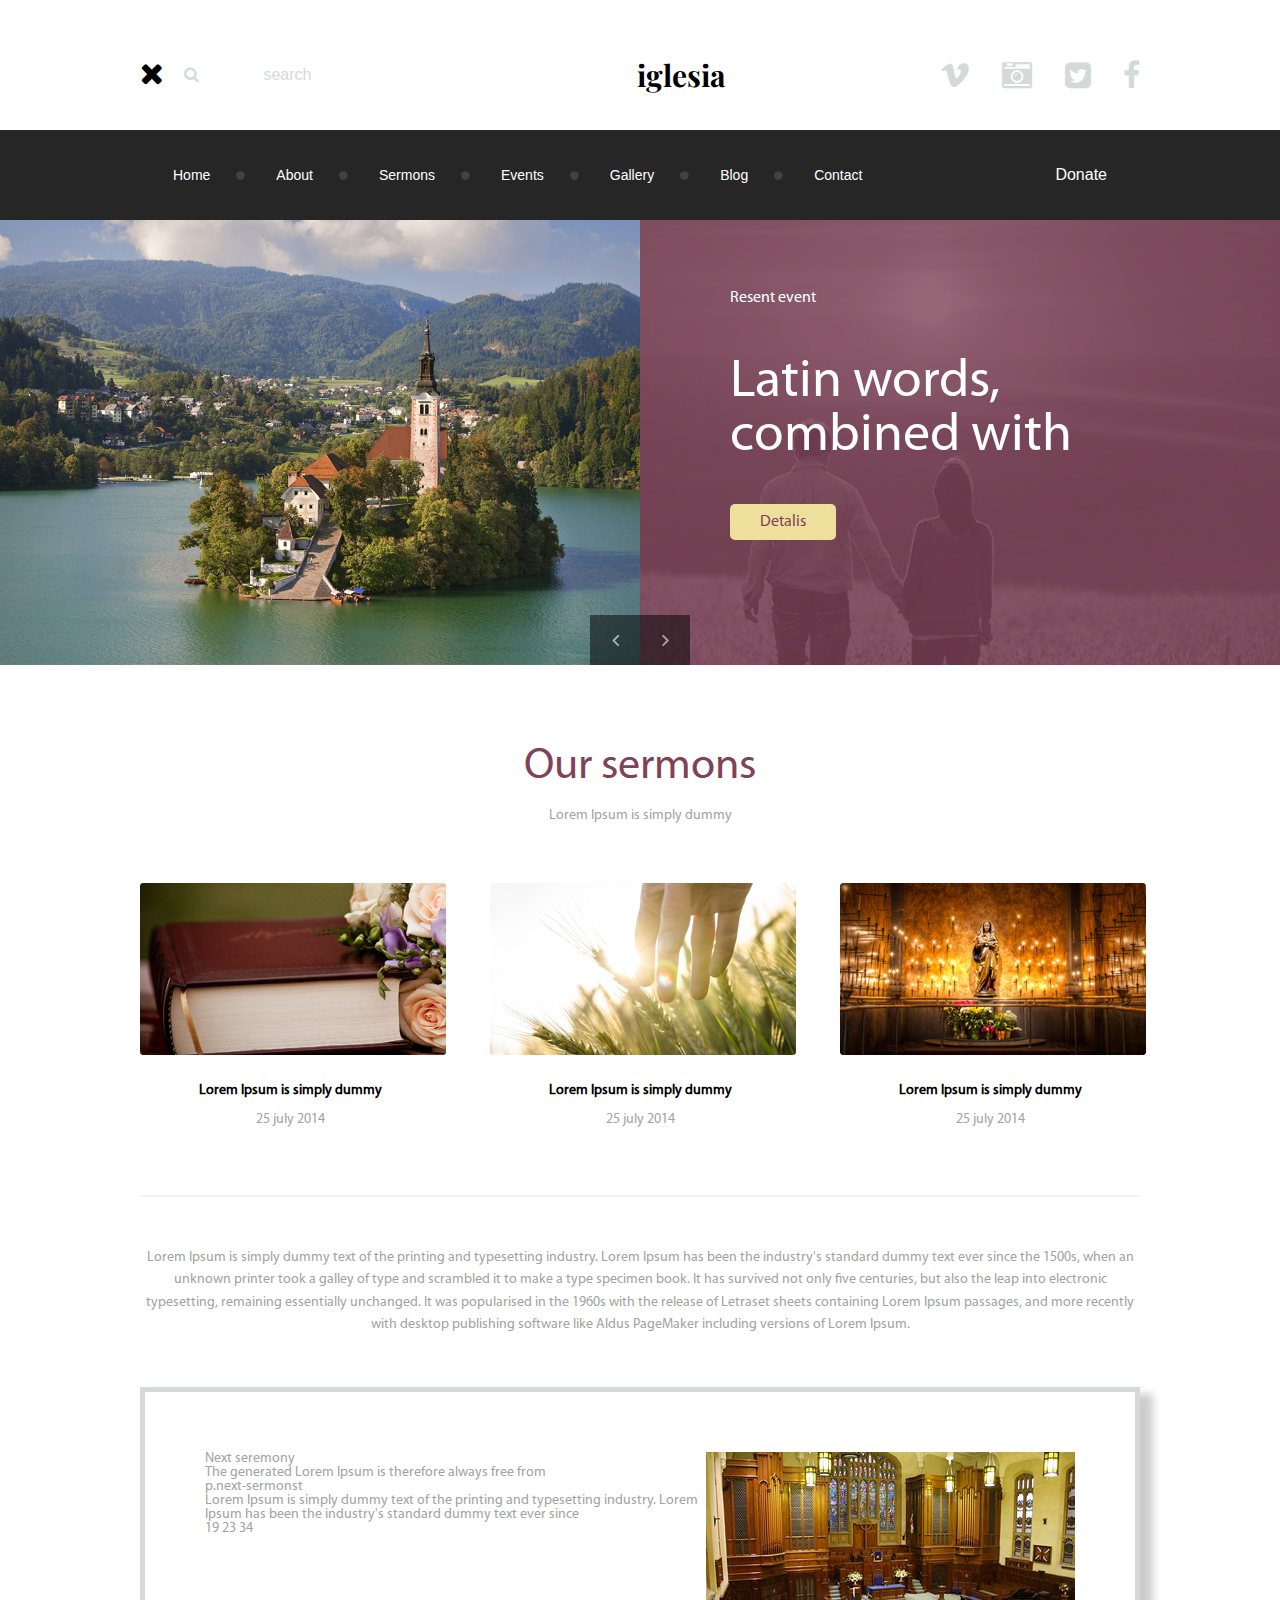
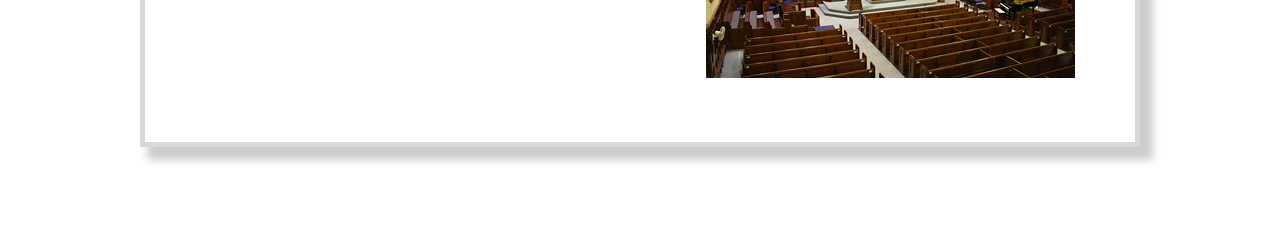
==== index.html @ 9cbc8a37 "Section sermons" ====
<!DOCTYPE html>
<html lang="en">
<head>
	<meta charset="UTF-8">
	

	<link rel="stylesheet" type="text/css" href="css/reset.css">
	<link rel="stylesheet" href="css/style.css">
	<link rel="stylesheet" href="libs/css/font-awesome.min.css">

	<link href="https://fonts.googleapis.com/css?family=Playfair+Display:400,400i,700i&display=swap" rel="stylesheet">
	<link href="https://fonts.googleapis.com/css?family=Playfair+Display&display=swap" rel="stylesheet">

	<script src="js/script.js"></script>
	<title>Iglesia</title>
</head>

<body>

	<!-- HEDER -->
<header>
	 <div class="top-header">
	 	<div class="container">
	 		<div class=" wrap-top-header flex">
	 		<div class="search">
	 			<p class="avesome"></p>
	 			<i class="fa fa-search" aria-hidden="true"></i>
	 			<input type="text" placeholder="search" class="search-input">
	 		</div>

	 		
	 		<div class="logo">
	 			<a href=""><p>iglesia</p> </a>
	 		</div>
	 		<div class="social flex">
	 			<i class="fa fa-vimeo" aria-hidden="true"></i>
	 			<p class="avesome"></p>
	 			<i class="fa fa-twitter-square" aria-hidden="true"></i>
	 			<i class="fa fa-facebook" aria-hidden="true"></i>
	 		</div>

	 		</div>
	 	</div>

		<div class="menu">
			<div class="container">	
				<div class="wrap-menu flex">

		 		<menu >
		 			<ul class="flex">
		 				<li><a href="#"> Home </a></li>
		 				<li><a href="#"> About </a>
		 					<ul>
		 						<li><a href="#">Home </a></li>
		 						<li><a href="#">About </a></li>
		 						<li><a href="#"> Sermons </a></li>
		 						<li><a href="#"> Gallery </a>
		 							<ul>
		 						<li><a href="#">Home </a></li>
		 						<li><a href="#">About </a></li>
		 						<li><a href="#"> Sermons </a></li>
		 						<li><a href="#"> Gallery </a></li>
		 					</ul>

		 						</li>
		 					</ul>

		 				</li>
		 				<li><a href="#"> Sermons </a></li>
		 				<li><a href="#"> Events </a></li>
		 				<li><a href="#"> Gallery </a></li>
		 				<li><a href="#"> Blog </a></li>
		 				<li><a href="#"> Contact </a></li>
		 			</ul>
		 		</menu>

		 		<div class="donate">
		 			<a href=""> Donate</a>
		 		</div>

		 		
				</div>

	 		</div>
	 	</div>
		

	 	<!-- SLIDER -->
	 	<div class="slider">
	 	
	 	<div class="wrap-slider flex">
	 		<div class="left-img">
	 		
	 		</div>

	 		<div class="right-img">
	 			<div class="righ-img-text">
	 				<p>Resent event</p>
	 				<h2>Latin words, <br>combined with</h2>
	 				<a href="" class="button">Detalis</a>
	 			</div>

	 		
	 			
	 		</div>


	 		
	 	</div>

	 	<div class="slide-btn flex">
	 		<a href="#" class="slide-left"></a>
	 		<a href="" class="slide-right"></a>	
	 	</div>
	 </div>
	 </div>



	
</header>
					<!-- END HEADER -->


						<!-- SERMONS -->
<section class="sermons">
	<div class="container">
		<h1 class="sermons-title">Our sermons</h1>
		<p class="sermons-subtitle">Lorem Ipsum is simply dummy </p>

		<div class="sermons-wrap-item flex">
			<div class="sermons-item">
				<div class="sermons-item-img">
					<img src="img/sermons1.jpg" alt="">
				</div>
				<h3 class="sermons-item-title"> Lorem Ipsum is simply dummy </h3>
				<p class="sermons-item-date">25 july 2014</p>
			</div>

			<div class="sermons-item">
				<div class="sermons-item-img">
					<img src="img/sermons2.jpg" alt="">
				</div>
				<h3 class="sermons-item-title"> Lorem Ipsum is simply dummy </h3>
				<p class="sermons-item-date">25 july 2014</p>
			</div>

			<div class="sermons-item">
				<div class="sermons-item-img">
					<img src="img/sermons3.jpg" alt="">
				</div>
				<h3 class="sermons-item-title"> Lorem Ipsum is simply dummy </h3>
				<p class="sermons-item-date">25 july 2014</p>
			</div>

		</div>

		<div class="sermons-text">
			<p>Lorem Ipsum is simply dummy text of the printing and typesetting industry. Lorem Ipsum has been the industry's standard dummy text ever since the 1500s, when an unknown printer took a galley of type and scrambled it to make a type specimen book. It has survived not only five centuries, but also the leap into electronic typesetting, remaining essentially unchanged.
It was popularised in the 1960s with the release of Letraset sheets containing Lorem Ipsum passages, and more recently with desktop publishing software like Aldus PageMaker including versions of Lorem Ipsum.</p>
		</div>

		<div class="next-sermons flex">
			<div class="next-sermons-text">
				<p class="pre-title">Next seremony</p>
				<h4 class="next-sermons-title">The generated Lorem Ipsum is therefore always free from</h4>
				p.next-sermonst
				<p class="next-sermon-subtitle">
					Lorem Ipsum is simply dummy text of the printing and typesetting industry. Lorem Ipsum has been the industry's standard dummy text ever since 
				</p>

				<p class="next-sermons-date">
					<span>19</span>
					<span>23</span>
					<span>34</span>
				</p>

				
			</div>
			<div class="next-sermons-img">
				<img src="img/next-sermons1.jpg" alt="">
			</div>
			

		</div>
	</div>
	
</section>
						<!-- END SERMONS -->


<footer>
	
</footer>


							
	<script>document.write('<script src="http://' + (location.host || 'localhost').split(':')[0] + ':35729/livereload.js?snipver=1"></' + 'script>')</script>
</body>
</html>
---- css/style.css ----
@font-face{

font-family: 'Myriad Pro';

src: url('../fonts/Myriad Pro.otf');

font-weight: normal;
}


/*HEADER*/

header {
  margin-top: 20px;
}

.flex {
  display: flex;
}

.container {
  width: 100%;
  max-width: 1000px;
  margin: 0 auto;

}


.avesome {
  font-family: FontAwesome, serif;
}
.search {
  position: relative;
}
.search p {
  font-size: 30px;
  float: left;
  margin-right: 20px;
  margin-top: -5px;
}
.fa-search {
  color: #d4dad9;

}
  input.search-input{
    height: 25px;
    border:none;
    color:#000
}


input[type = "text"].search-input {
  padding-left: 10px;
  font-family: 'Droid', sans-serif;
  font-size: 16px;
}
input.search-input::placeholder {
  font-family: 'Droid', sans-serif;
  font-size: 16px;
  padding-left: 50px;
  color: #d4dad9;
}
.wrap-flex {
  display: flex;
  flex-direction: row;
}

.logo p {
  font-family: 'Playfair Display', serif;
  font-weight:700;
  font-size: 30px;
  color:#000;
}

.wrap-top-header {
  height: 110px;
  justify-content:space-between;
  align-items: center;
}
.social {
  justify-content:space-between;
  width: 20%;
  font-size: 30px;
  color: #d4dad9;
}

/*menu*/

.menu 
{display: block;
  background-color: #262626;
}
.wrap-menu {
  height: 90px;
  justify-content:space-between;
  align-items: center;
}




menu>ul li {
  font-size: 14px;
  
}

menu>ul li {
  position: relative;

}

menu>ul>li>a {
  display:block;
  color: #fff;
  padding: 33px;
  transition: all 0.3s ease;
}
menu>ul>li>a:hover {
  color:#eedf9c;
  transition: all 0.3s ease;
}



menu>ul>li::after {
  position: absolute;
  top:35px;
  right: -2px;
  content:'';
  font-family: 'FontAwesome';
  font-size:10px;
  color: #434242;
}

menu>ul>li:last-child::after {
  content:'';
}


.donate a {
  padding: 33px;
  color: #fff;
  transition: all 0.3s ease;
}

.donate a:hover {
  color:#eedf9c;
  border-bottom: 5px solid #eedf9c;
  transition: all 0.3s ease;
}

/*sub menu
===============*/

menu li ul{
 display: block;
 position: absolute;
 z-index: 999;
 border-top: 4px solid #eedf9c;
 min-width: 150px;
 background-color:#fff; 
 display: none;
 transition: all 0.3s ease;
}  
menu li>ul>li a {
  padding: 10px;
  display: block;
  color: #000;
  transition: all 0.3s ease;
}  

menu li>ul>li a:hover {

  color: #eedf9c;
  transition: all 0.3s ease;
}  

menu li>ul>li a:hover::after {
  position: absolute;
  content:'>';
  top:11px;
  right: 10px;
  color: #eedf9c;
  transition: all 0.3s ease;
}  

menu li>ul>li {
  display:block;
  margin-left: 15px;
  margin-right: 15px;
  border-bottom:1px solid black;
  transition: all 0.3s ease;
}

menu li:hover>ul{
 display: block;
 transition: all 0.3s ease;
}    

menu li>ul>li:first-child {
 margin-top:25px;
}

menu li>ul>li:last-child {
  border-bottom: none;
  margin-bottom: 25px;
}

menu li > ul li ul{
 position: absolute;
 right: -150px;
 top: 0;
}    



/*END HEADER
==============*/


/*SLIDER
============*/

.slider {
  position: relative;

}
.wrap-slider {
  height: 445px;
  overflow: hidden;
}
.left-img {
  width: 50%;
  background: url(../img/image-slider1.jpg) center /cover;
}
.right-img {
  width: 50%;
  background: url(../img/image-slider2.jpg) center /cover;
}
.righ-img-text {
  padding-top: 70px;
  padding-left: 90px;
  color:#fff;
  font-family: Myriad Pro, sans-serif;
}

.righ-img-text h2 {
  margin-top: 50px;
  margin-bottom: 50px;
  font-size: 54px;
}
.button {
  padding: 10px 30px;
  background-color: #eedf9c;
  border-radius: 5px;
  transition: all 0.3s ease;
}
a.button {
  color: #804258;
} 
a.button:hover {
  background-color: #e6c739;
  transition: all 0.3s ease;
}

.slide-btn {
  width: 50%;
  margin: auto;
  overflow: auto;
  position: absolute;
  left: auto; bottom: 0px; right:50px;
}

.slide-btn  a {
  text-align: center;
  padding-top: 15px;
  display: block;
  font-family: FontAwesome, sans-serif;
  color: #fff;
  font-size: 20px;
}

.slide-left {
 width: 50px;
 height: 50px;
  background-color: #000;
  opacity: 0.5
  
}
.slide-right {
 width: 50px;
 height: 50px;
  background-color: #000;
  opacity: 0.5
  
}



/*END SLIDER
===============*/

/*SERMONS
*/
section {
  padding-top: 80px;
  padding-bottom: 80px;
}

.sermons {
  font-family: 'Myriad Pro', serif;
  font-size: 14px;
  color: #a3a3a3;

}
.sermons-wrap-item {
  padding-bottom: 70px;
  position: relative;
  justify-content: space-between; 

}

.sermons-wrap-item::before {
  position:absolute;
  bottom:0px;
  display:block;
  content: '';
  width: 100%;
  height: 2px;
  background-color: #f2f2f2;

}
.sermons-item {
  width: 30%;
  text-align: center;
  padding-top: 60px;
}
.sermons-title {
  text-align: center;
  font-size: 44px;
  color: #804258;
  padding-bottom: 20px;
}
.sermons-subtitle {
  text-align: center;
  }

  .sermons-item-title {
    padding-top: 25px;
    padding-bottom: 15px;
    color: #000;
    font-weight: 700;
  }
.sermons-text {
  text-align: center;
  padding-top: 50px;
  padding-bottom: 50px;
  line-height: 1.6;
}


/*NEXT SERMONS
====================*/
.next-sermons {
  border: 5px solid #d4dad9;
  padding:60px;

  -webkit-box-shadow: 10px 10px 8px 3px rgba(0,0,0,0.2);
-moz-box-shadow: 10px 10px 8px 3px rgba(0,0,0,0.2);
box-shadow: 10px 10px 8px 3px rgba(0,0,0,0.2);
}
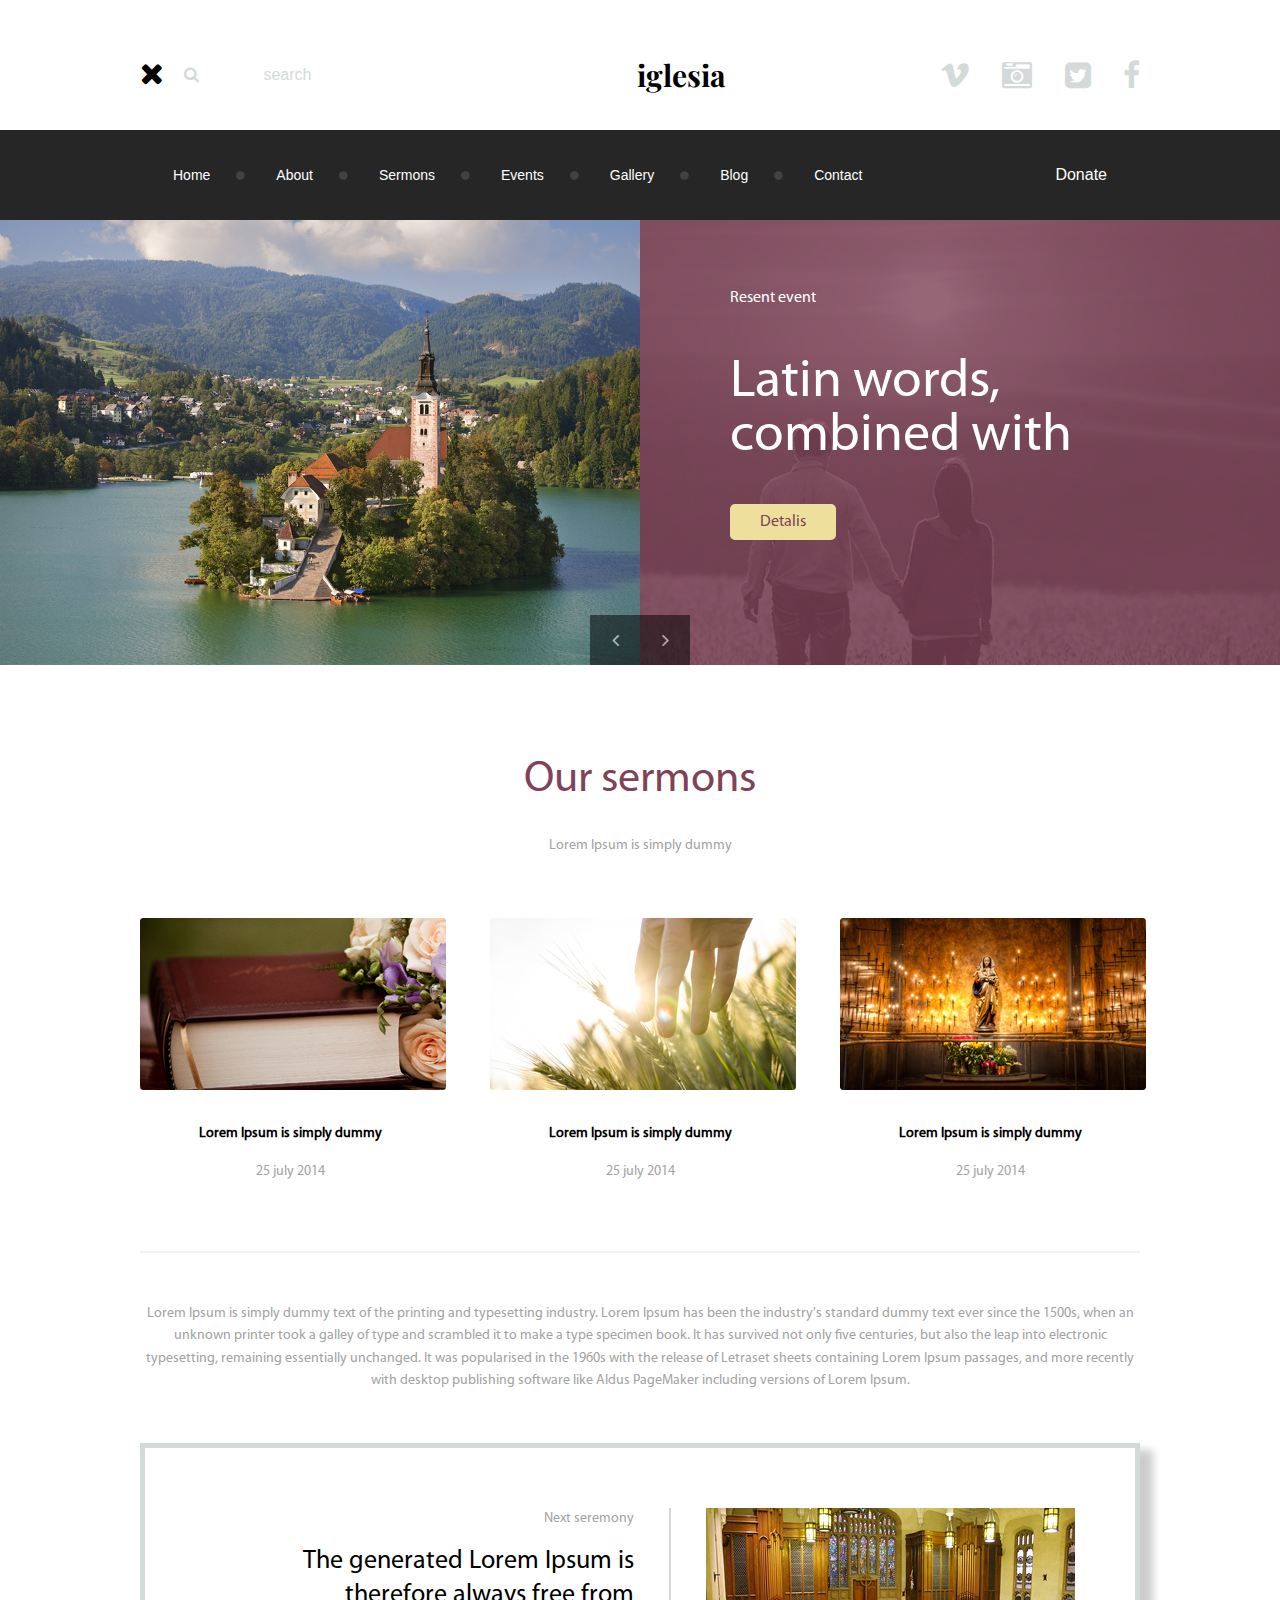
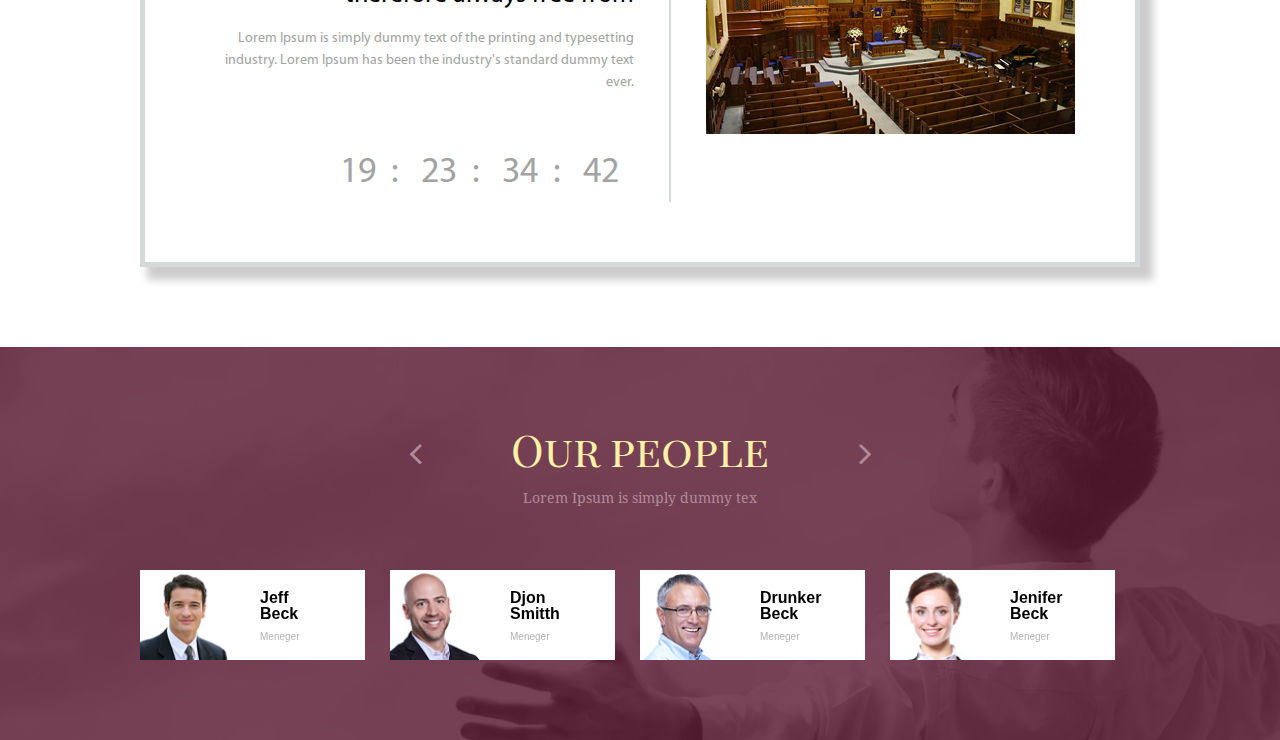
==== commit 86915a8f: "Slider our people DONE!!!!" ====
--- a/index.html
+++ b/index.html
@@ -6,12 +6,14 @@
 
 	<link rel="stylesheet" type="text/css" href="css/reset.css">
 	<link rel="stylesheet" href="css/style.css">
+	<link rel="stylesheet" href="css/hover.css">
 	<link rel="stylesheet" href="libs/css/font-awesome.min.css">
 
-	<link href="https://fonts.googleapis.com/css?family=Playfair+Display:400,400i,700i&display=swap" rel="stylesheet">
-	<link href="https://fonts.googleapis.com/css?family=Playfair+Display&display=swap" rel="stylesheet">
-
-	<script src="js/script.js"></script>
+	<link href="https://fonts.googleapis.com/css?family=Playfair+Display+SC|Playfair+Display:400,700&display=swap" rel="stylesheet">
+
+	<link rel="stylesheet" href="libs/slick/slick.css">
+	<link rel="stylesheet" href="libs/slick/slick-theme.css">
+
 	<title>Iglesia</title>
 </head>
 
@@ -160,19 +162,23 @@
 It was popularised in the 1960s with the release of Letraset sheets containing Lorem Ipsum passages, and more recently with desktop publishing software like Aldus PageMaker including versions of Lorem Ipsum.</p>
 		</div>
 
+
+		<!-- NEXT SERMONS -->
+
 		<div class="next-sermons flex">
 			<div class="next-sermons-text">
-				<p class="pre-title">Next seremony</p>
+				<p class="next-sermons-pretitle">Next seremony</p>
 				<h4 class="next-sermons-title">The generated Lorem Ipsum is therefore always free from</h4>
-				p.next-sermonst
+
 				<p class="next-sermon-subtitle">
-					Lorem Ipsum is simply dummy text of the printing and typesetting industry. Lorem Ipsum has been the industry's standard dummy text ever since 
+					Lorem Ipsum is simply dummy text of the printing and typesetting industry. Lorem Ipsum has been the industry's standard dummy text ever. 
 				</p>
 
 				<p class="next-sermons-date">
 					<span>19</span>
 					<span>23</span>
 					<span>34</span>
+					<span>42</span>
 				</p>
 
 				
@@ -188,13 +194,77 @@
 </section>
 						<!-- END SERMONS -->
 
+					<!-- SECTION OUR-PEOPLE -->
+<section class="our-people">
+	<div class="container">
+		<div class="our-people-title">
+			<h5>Our people</h5>
+		</div>
+		
+		<p class="our-people-subtitle"> Lorem Ipsum is simply dummy tex</p>
+
+		<div class="our-people-item-wrap one-time flex">
+			<div class="our-people-item hvr-float flex ">
+				<img src="img/people-face1.jpg" alt="" class="people-face">
+				<div class="people-item-text">
+				<p class="people-name"> Jeff<br>Beck</p>
+				<p class="people-staff">Meneger</p>
+				</div>
+
+			</div>
+
+			<div class="our-people-item hvr-float flex">
+				<img src="img/people-face2.jpg" alt="" class="people-face">
+				<div class="people-item-text">
+				<p class="people-name"> Djon<br>Smitth</p>
+				<p class="people-staff">Meneger</p>
+				</div>
+
+			</div>
+
+			<div class="our-people-item hvr-float flex">
+				<img src="img/people-face3.jpg" alt="" class="people-face">
+				<div class="people-item-text">
+				<p class="people-name"> Drunker<br>Beck</p>
+				<p class="people-staff">Meneger</p>
+				</div>
+
+			</div>
+
+			<div class="our-people-item hvr-float flex">
+				<img src="img/people-face4.jpg" alt="" class="people-face">
+				<div class="people-item-text">
+				<p class="people-name"> Jenifer<br>Beck</p>
+				<p class="people-staff">Meneger</p>
+				</div>
+
+			</div>
+
+			<div class="our-people-item hvr-float flex">
+				<img src="img/people-face4.jpg" alt="" class="people-face">
+				<div class="people-item-text">
+				<p class="people-name"> Jenifer<br>Beck</p>
+				<p class="people-staff">Meneger</p>
+				</div>
+
+			</div>
+
+
+		</div>
+	</div>
+	
+</section>
+
+					<!-- END OUR PEOPLE -->
+
 
 <footer>
 	
 </footer>
 
-
-							
+	<script src="https://ajax.googleapis.com/ajax/libs/jquery/3.4.1/jquery.min.js"></script>
+	<script src="js/script.js"></script>	
+	<script src="libs/slick/slick.js"></script>				
 	<script>document.write('<script src="http://' + (location.host || 'localhost').split(':')[0] + ':35729/livereload.js?snipver=1"></' + 'script>')</script>
 </body>
 </html>--- a/css/style.css
+++ b/css/style.css
@@ -4,6 +4,15 @@
 font-family: 'Myriad Pro';
 
 src: url('../fonts/Myriad Pro.otf');
+
+font-weight: normal;
+}
+
+@font-face{
+
+font-family: 'DroidSerif';
+
+src: url('../fonts/DroidSerif-Regular.ttf');
 
 font-weight: normal;
 }
@@ -302,7 +311,7 @@
 ===============*/
 
 /*SERMONS
-*/
+================*/
 section {
   padding-top: 80px;
   padding-bottom: 80px;
@@ -312,6 +321,7 @@
   font-family: 'Myriad Pro', serif;
   font-size: 14px;
   color: #a3a3a3;
+  line-height: 1.6;
 
 }
 .sermons-wrap-item {
@@ -356,7 +366,7 @@
   text-align: center;
   padding-top: 50px;
   padding-bottom: 50px;
-  line-height: 1.6;
+  
 }
 
 
@@ -369,4 +379,138 @@
   -webkit-box-shadow: 10px 10px 8px 3px rgba(0,0,0,0.2);
 -moz-box-shadow: 10px 10px 8px 3px rgba(0,0,0,0.2);
 box-shadow: 10px 10px 8px 3px rgba(0,0,0,0.2);
+}
+
+.next-sermons-text {
+  text-align: right;
+  margin-right:35px;
+  padding-right: 35px;
+  border-right: 2px solid #d4dad9;
+}
+
+.next-sermons-pretitle {
+
+}
+
+.next-sermons-title {
+  font-size: 26px;
+  padding: 15px 0 15px 0;
+  color: #000;
+  line-height: 1.3;
+}
+
+.next-sermons-date {
+  font-size: 36px;
+  padding-top: 50px;
+}
+
+.next-sermons-date span {
+  margin-left: 15px;
+
+}
+.next-sermons-date span::after {
+  content: ':';
+  padding-left: 15px;
+
+}
+
+.next-sermons-date span:last-child::after {
+  content: '';
+}
+
+/*=================
+END NEXT SERMONS*/
+
+
+/*SECTION OUR-PEOPLE
+====================*/
+.our-people {
+  height: 100%;
+  background-color: #5a1830;
+  background: url(../img/our-people-bg.jpg) center /cover; 
+}
+
+.our-people-title {
+  position: relative;
+  font-size: 44px;
+  color: #ffefa7;
+  text-align: center;
+  font-family: 'Playfair Display SC', serif;
+}
+.our-people-subtitle {
+  padding-top:20px;
+  text-align: center;
+  font-family: 'DroidSerif', serif;
+  font-size: 14px;
+  color: #b18b99;
+}
+
+.arrow-left {
+  position: absolute;
+  text-align: center;
+  top: -70px;
+  left: 250px;
+  height: 50px;
+  width: 50px;
+  font-family: FontAwesome, sans-serif;
+  color: #b18b99;
+  border-radius: 50%;
+  font-size: 36px;
+  cursor:pointer;
+  transition: all 0.3s ease;
+}
+
+.arrow-right {
+  position: absolute;
+  text-align: center;
+  top: -70px;
+  right: 250px;
+  height: 50px;
+  width: 50px;
+  font-family: FontAwesome, sans-serif;
+  color: #b18b99;
+  border-radius: 50%;
+  font-size: 36px;
+  
+  cursor:pointer;
+  transition: all 0.3s ease;
+}
+.arrow-left:hover,
+.arrow-right:hover {
+  color: #fff;
+  border:1px solid #b18b99 ;
+  transition: all 0.3s ease;
+}
+
+/*PEOPLE ITEM
+===============*/
+
+.our-people-item-wrap {
+  position: relative;
+  padding-top: 65px;
+  justify-content: space-between;
+}
+.our-people-item {
+  cursor: pointer;
+  height: 90px;
+  width: 225px;
+  background-color: #fff;
+}
+
+
+.our-people-item img {
+  
+  
+
+}
+.people-item-text {
+  padding-left: 30px;
+}
+.people-name {
+  font-weight: bold;
+  padding: 20px 0px 10px 0px;
+}
+.people-staff {
+  font-size: 10px;
+  color: #b3b3b3;
 }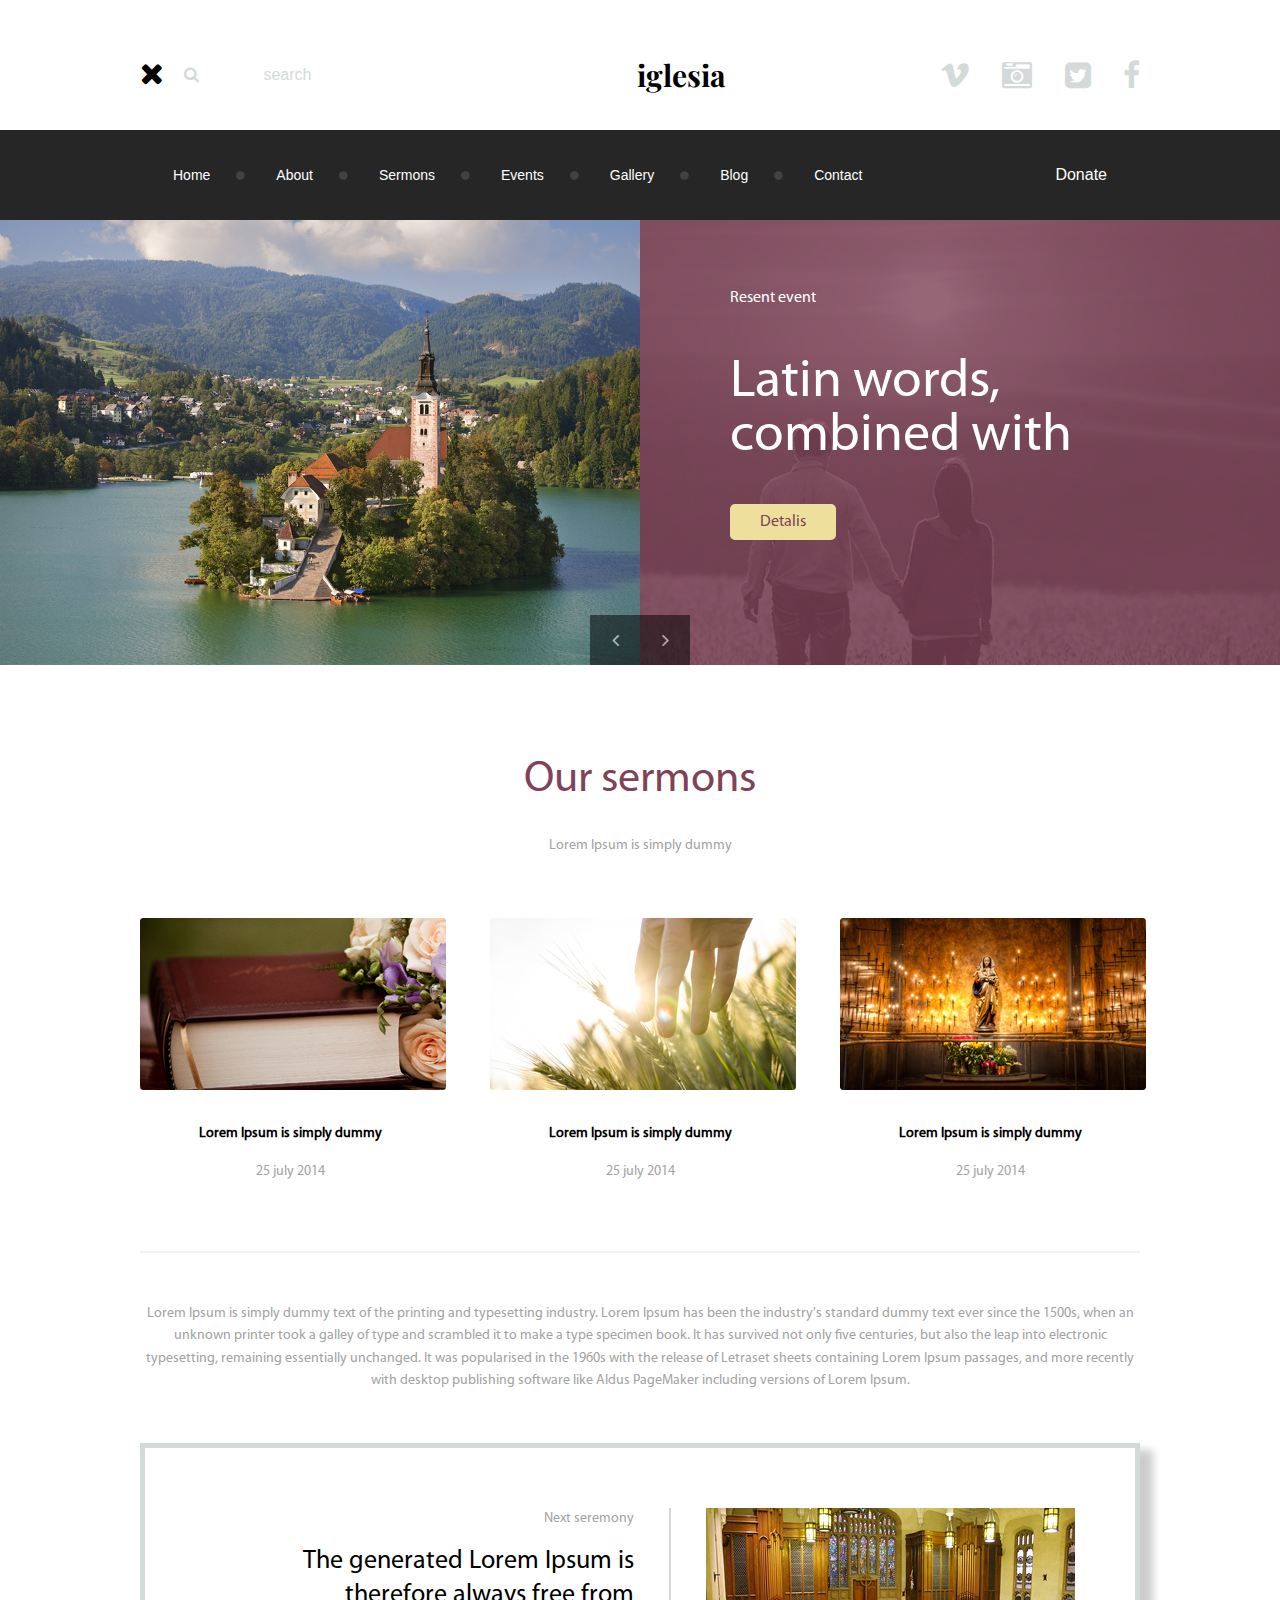
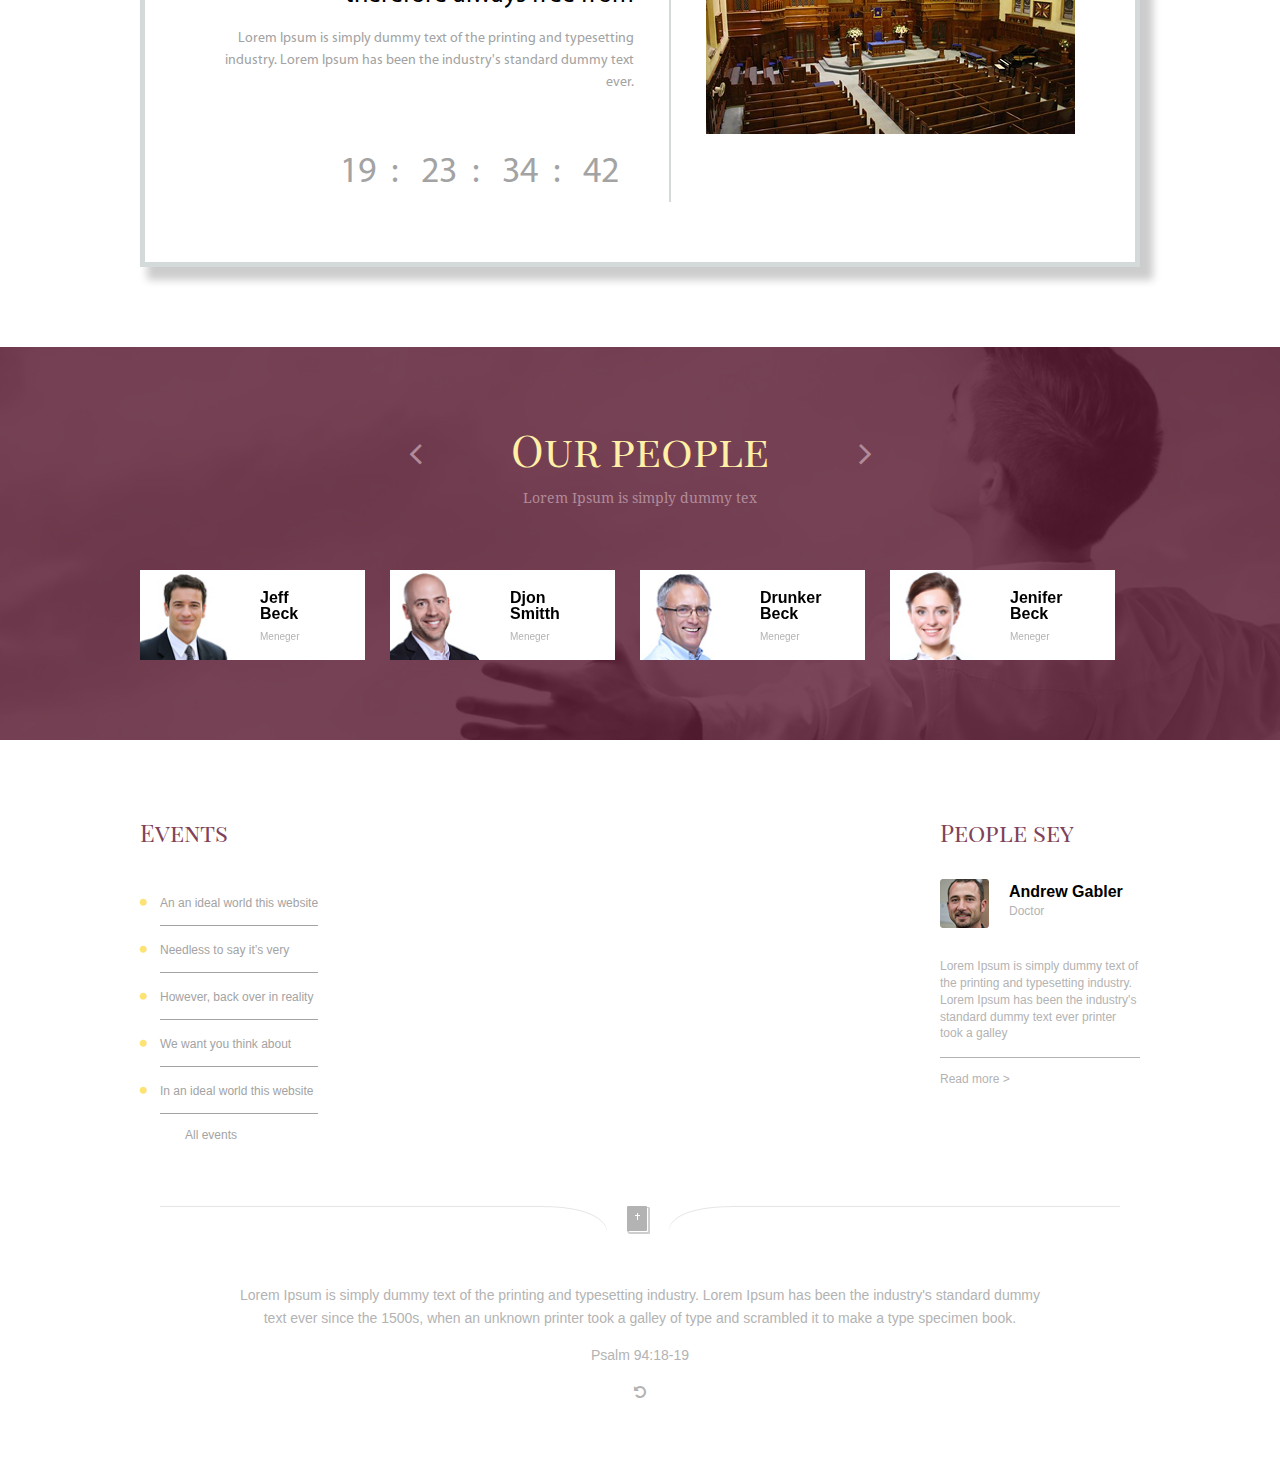
==== commit 2aa05d09: "Section Video DONE!!!" ====
--- a/index.html
+++ b/index.html
@@ -256,7 +256,53 @@
 </section>
 
 					<!-- END OUR PEOPLE -->
-
+					<!-- VIDEO -->
+
+<section class="video">
+	<div class="container">
+	<div class="video-wrap ">
+		<div class="events">
+			<p class="events-title">Events</p>
+			<ul class="event-list">
+				<li><a href="#">An an ideal world this website</a></li>
+				<li><a href="#">Needless to say it’s very</a></li>
+				<li><a href="#">However, back over in reality</a></li>
+				<li><a href="#">We want you think about</a></li>
+				<li><a href="#">In an ideal world this website</a></li>
+				<li><a href="#">All events</a></li>
+			</ul>
+		</div>
+
+		<div class="video-yutube">
+			<iframe width="470" height="290" src="https://www.youtube.com/embed/LdF2RcelRg0" frameborder="0" allow="accelerometer; autoplay; encrypted-media; gyroscope; picture-in-picture" allowfullscreen></iframe>
+		</div>
+		<div class="review">
+			<p class="review-title"> People sey</p>
+
+			<div class="people">
+				<img src="img/review1.jpg" alt="face">
+				<div class="review-people-name">Andrew Gabler
+					<div class="review-people-staff">Doctor</div>
+				</div>
+				
+			</div>
+
+			<p class="review-people-text">Lorem Ipsum is simply dummy text of the printing and typesetting industry. Lorem Ipsum has been the industry's standard dummy text ever printer took a galley</p>
+
+			<a href="#">Read more ></a>
+		</div>
+	</div>
+	<img src="img/video-image2.png"  class="bible"alt="">
+	<div class="video-text">
+		<p>Lorem Ipsum is simply dummy text of the printing and typesetting industry.
+Lorem Ipsum has been the industry's standard dummy text ever since the 1500s, when an unknown printer took a galley of type and scrambled it to make a type specimen book.</p>
+		<span class="psalm">Psalm 94:18-19</span>
+		<span class='circle'></span>
+
+	</div>
+	</div>
+</section>
+				<!-- END VIDEO -->
 
 <footer>
 	
--- a/css/style.css
+++ b/css/style.css
@@ -513,4 +513,139 @@
 .people-staff {
   font-size: 10px;
   color: #b3b3b3;
-}+}
+
+/*====================
+END OUR PEOPLE*/
+
+
+/*VIDEO
+=================*/
+.video-wrap {
+  display: flex;
+  justify-content: space-between;
+}
+
+.events-title, .review-title {
+  font-family: 'Playfair Display SC', serif;
+  font-size: 24px;
+  color:#804258;
+  padding-bottom:35px;
+
+}
+
+.event-list {
+  padding-left: 20px;
+}
+.events ul li a {
+  
+  font-size: 12px;
+  color: #a3a3a3;
+  transition: all 0.3s ease;
+}
+
+.events ul li a:hover {
+  color:#804258;
+  transition: all 0.3s ease;
+}
+.events ul li {
+  position: relative;
+  border-bottom: 1px solid #a3a3a3;
+  padding: 15px 0px 15px 0px;
+}
+.events ul li:last-child {
+  padding-left: 25px;
+  font-size: 10px;
+  border: none;
+}
+
+.events ul li::before {
+  position: absolute;
+  content: '';
+  top: 19px;
+  left: -20px;
+  font-family: FontAwesome, serif;
+  font-size: 8px;
+  color: #fce374;
+
+}
+.events ul li:last-child::before {
+  content: '';
+}
+
+
+.review {
+  width: 20%;
+}
+.people {
+  display: flex;
+}
+
+.circle {
+  display: block;
+  font-family: FontAwesome, serif;
+}
+.people {
+  margin-bottom: 30px;
+}
+.people img  {
+  margin-right: 20px;
+}
+
+.review-people-name {
+  padding-top: 5px;
+  font-weight: bold;
+}
+.review-people-staff {
+  padding-top: 5px;
+  font-weight: 300;
+  font-size: 12px;
+  color: #b3b3b3;
+}
+
+.review-people-text {
+  font-size: 12px;
+  color: #b3b3b3;
+  line-height: 1.4;
+  padding-bottom: 15px;
+  border-bottom: 1px solid #b3b3b3;
+}
+
+.review a {
+  display: block;
+  padding-top: 15px;
+  font-size: 12px;
+  color: #b3b3b3;
+  transition: all 0.3s ease;
+}
+
+.review a:hover {
+  color:#804258;
+  transition: all 0.3s ease;
+}
+.video-text {
+  margin: 0 auto;
+  width: 80%;
+  font-size: 14px;
+  color: #b3b3b3;
+  line-height: 1.6;
+  text-align: center;
+  margin-top: 50px;
+}
+
+.psalm {
+  display: block;
+  padding: 15px 0px 15px 0px;
+}
+
+.bible {
+  display: block;
+  margin: 0 auto;
+  margin-top: 50px;
+}
+/*================
+END VIDEO*/
+
+
+
+
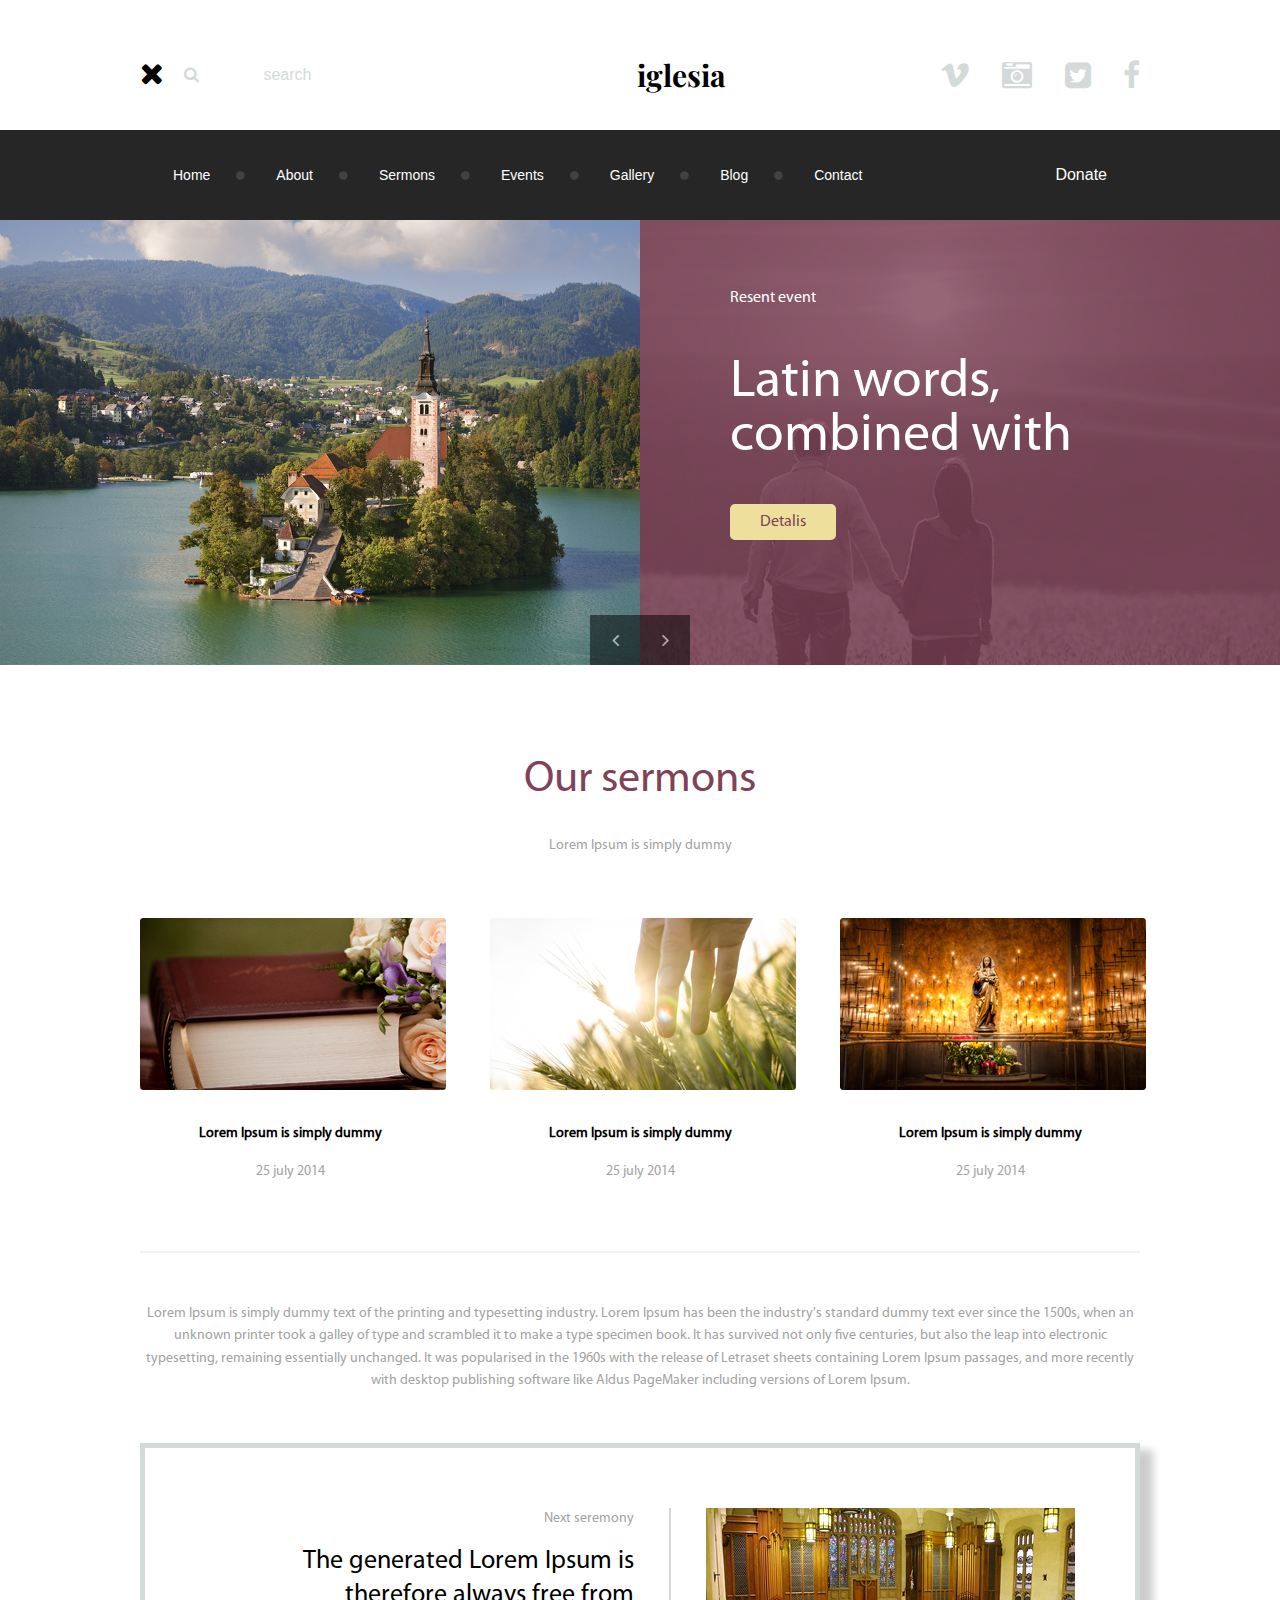
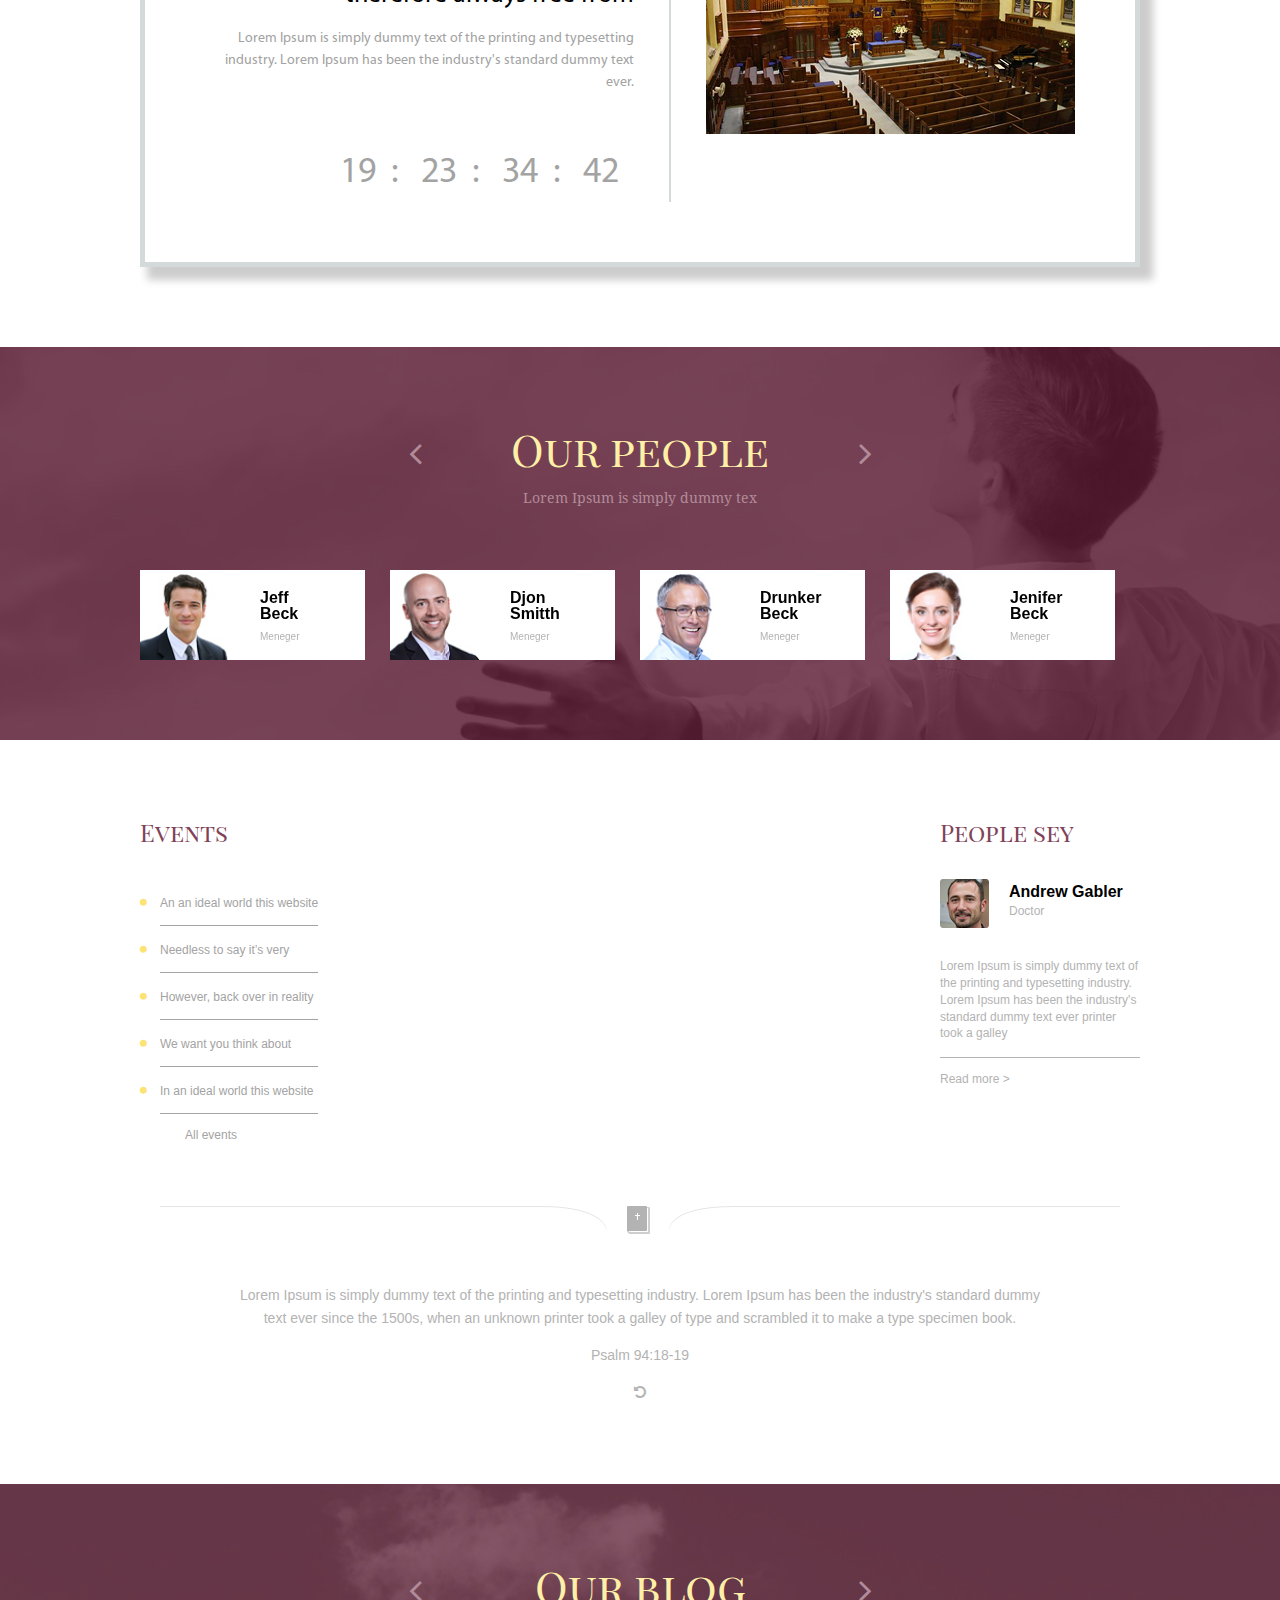
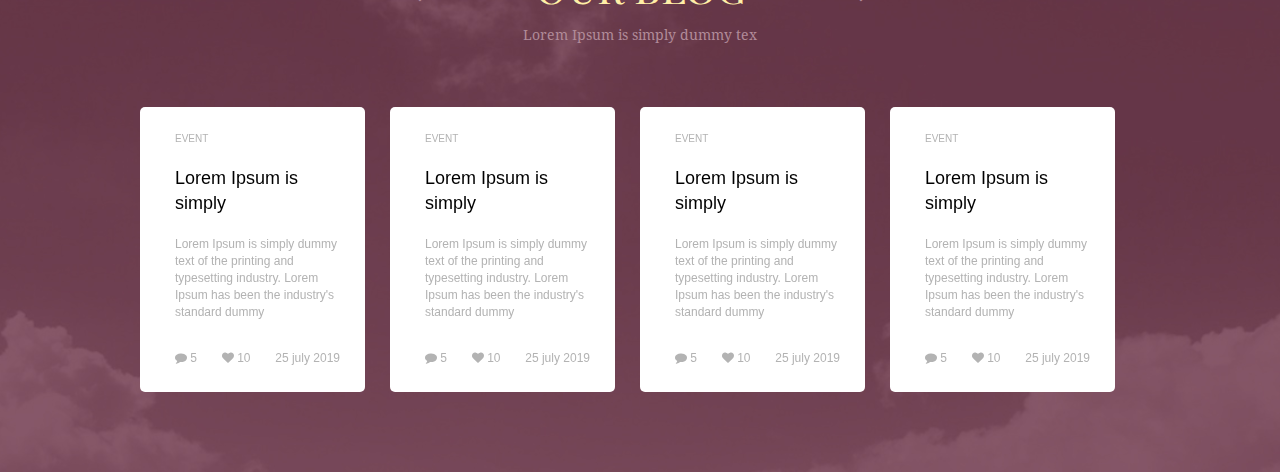
==== commit c62baa22: "Section OUR BLOG DONE!" ====
--- a/index.html
+++ b/index.html
@@ -304,6 +304,89 @@
 </section>
 				<!-- END VIDEO -->
 
+				<!-- OUR BLOG -->
+<section class="blog">
+	<div class="container">
+		<h6 class="blog-title">Our blog</h6>
+		<p class="blog-subtitle">Lorem Ipsum is simply dummy tex</p>
+			<div class="blog-item-wrap one-time flex">
+				<div class="blog-item hvr-float">
+					<div class="blog-item-event"><p>Event</p></div>
+					<div class="blog-item-title">Lorem Ipsum is simply </div>
+					<p class="blog-item-text">Lorem Ipsum is simply dummy text of the printing and typesetting industry. Lorem Ipsum has been the industry's standard dummy </p>
+
+					<div class="blog-items-icon flex">
+						<span class="blog-item-comment"><i></i> 5</span>
+						<span class="blog-item-like"><i></i> 10</span>
+						<span class="blog-item-date">25 july 2019</span>
+
+					</div>
+
+				</div>
+
+				<div class="blog-item hvr-float">
+					<div class="blog-item-event"><p>Event</p></div>
+					<div class="blog-item-title">Lorem Ipsum is simply </div>
+					<p class="blog-item-text">Lorem Ipsum is simply dummy text of the printing and typesetting industry. Lorem Ipsum has been the industry's standard dummy </p>
+
+					<div class="blog-items-icon flex">
+						<span class="blog-item-comment"><i></i> 5</span>
+						<span class="blog-item-like"><i></i> 10</span>
+						<span class="blog-item-date">25 july 2019</span>
+
+					</div>
+
+				</div>
+
+				<div class="blog-item hvr-float">
+					<div class="blog-item-event"><p>Event</p></div>
+					<div class="blog-item-title">Lorem Ipsum is simply </div>
+					<p class="blog-item-text">Lorem Ipsum is simply dummy text of the printing and typesetting industry. Lorem Ipsum has been the industry's standard dummy </p>
+
+					<div class="blog-items-icon flex">
+						<span class="blog-item-comment"><i></i> 5</span>
+						<span class="blog-item-like"><i></i> 10</span>
+						<span class="blog-item-date">25 july 2019</span>
+
+					</div>
+
+				</div>
+
+				<div class="blog-item hvr-float">
+					<div class="blog-item-event"><p>Event</p></div>
+					<div class="blog-item-title">Lorem Ipsum is simply </div>
+					<p class="blog-item-text">Lorem Ipsum is simply dummy text of the printing and typesetting industry. Lorem Ipsum has been the industry's standard dummy </p>
+
+					<div class="blog-items-icon flex">
+						<span class="blog-item-comment"><i></i> 5</span>
+						<span class="blog-item-like"><i></i> 10</span>
+						<span class="blog-item-date">25 july 2019</span>
+
+					</div>
+
+				</div>
+
+				<div class="blog-item hvr-float">
+					<div class="blog-item-event"><p>Event</p></div>
+					<div class="blog-item-title">Lorem Ipsum is simply </div>
+					<p class="blog-item-text">Lorem Ipsum is simply dummy text of the printing and typesetting industry. Lorem Ipsum has been the industry's standard dummy </p>
+
+					<div class="blog-items-icon flex">
+						<span class="blog-item-comment"><i></i> 5</span>
+						<span class="blog-item-like"><i></i> 10</span>
+						<span class="blog-item-date">25 july 2019</span>
+
+					</div>
+
+				</div>
+			</div>
+	</div>
+	
+</section>
+
+
+				<!-- END OUR BLOG -->
+
 <footer>
 	
 </footer>
--- a/css/style.css
+++ b/css/style.css
@@ -646,6 +646,72 @@
 /*================
 END VIDEO*/
 
-
-
-
+/*OUR BLOG
+===================*/
+.blog {
+  height: 100%;
+  background-color: #5a1830;
+  background: url(../img/blog-bg.jpg) center /cover; 
+}
+
+.blog-title {
+  position: relative;
+  font-size: 44px;
+  color: #ffefa7;
+  text-align: center;
+  font-family: 'Playfair Display SC', serif;
+}
+.blog-subtitle {
+  padding-top:20px;
+  text-align: center;
+  font-family: 'DroidSerif', serif;
+  font-size: 14px;
+  color: #b18b99;
+}
+
+.blog-item-wrap {
+  position: relative;
+  padding-top: 65px;
+  justify-content: space-between;
+}
+.blog-item {
+  cursor: pointer;
+  padding: 25px 25px 25px 35px;
+  height: 100%;
+  width: 225px;
+  background-color: #fff;
+  font-size: 12px;
+  color: #b3b3b3;
+  line-height: 1.4;
+  border-radius: 5px;
+}
+
+.blog-item-event {
+  text-transform: uppercase;
+  font-size: 10px;
+}
+.blog-item-title {
+  font-size: 18px;
+  color: #000;
+  padding:20px 0px 20px 0px;
+}
+
+.blog-items-icon{
+  padding-top: 30px;
+  justify-content: space-between;
+}
+.blog-items-icon{
+
+}
+.blog-item-comment>i,
+.blog-item-like>i{
+  font-family: FontAwesome, serif;
+}
+
+
+/*=================
+END OUR BLOG*/
+
+
+
+
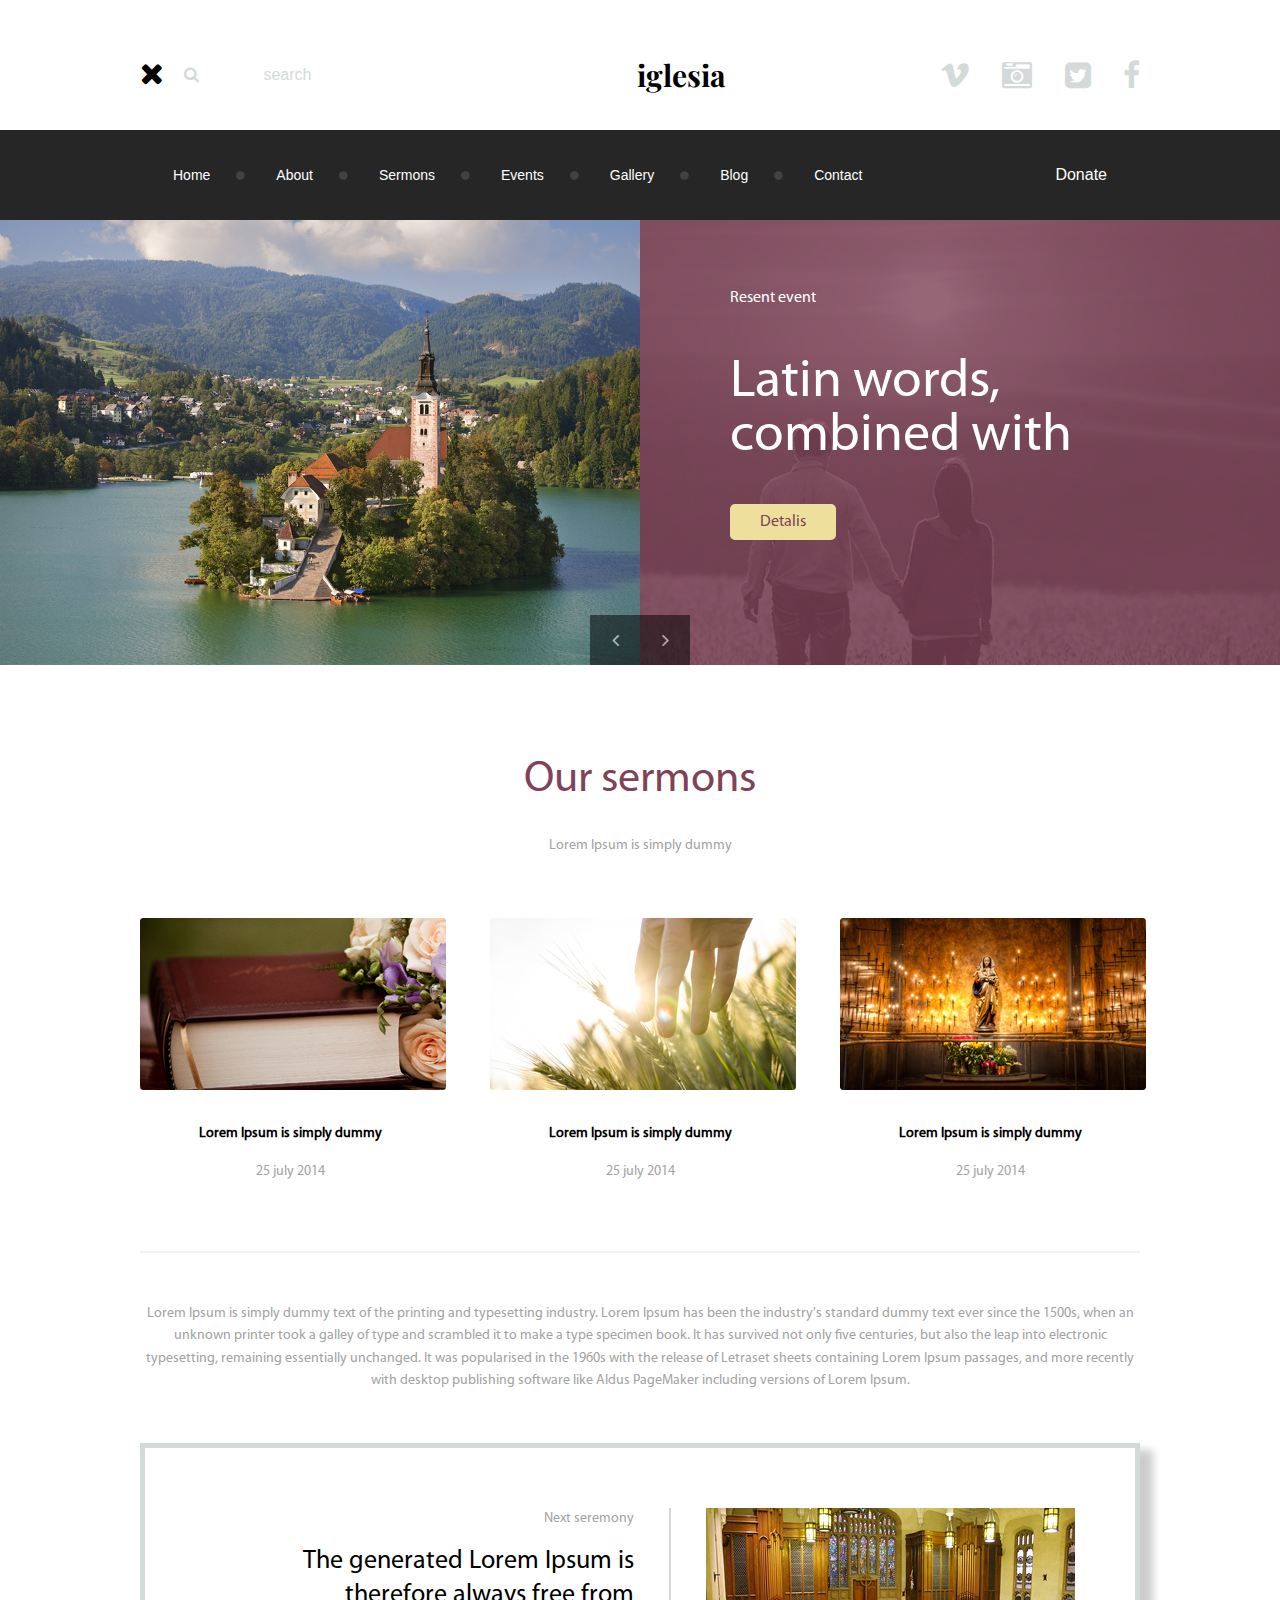
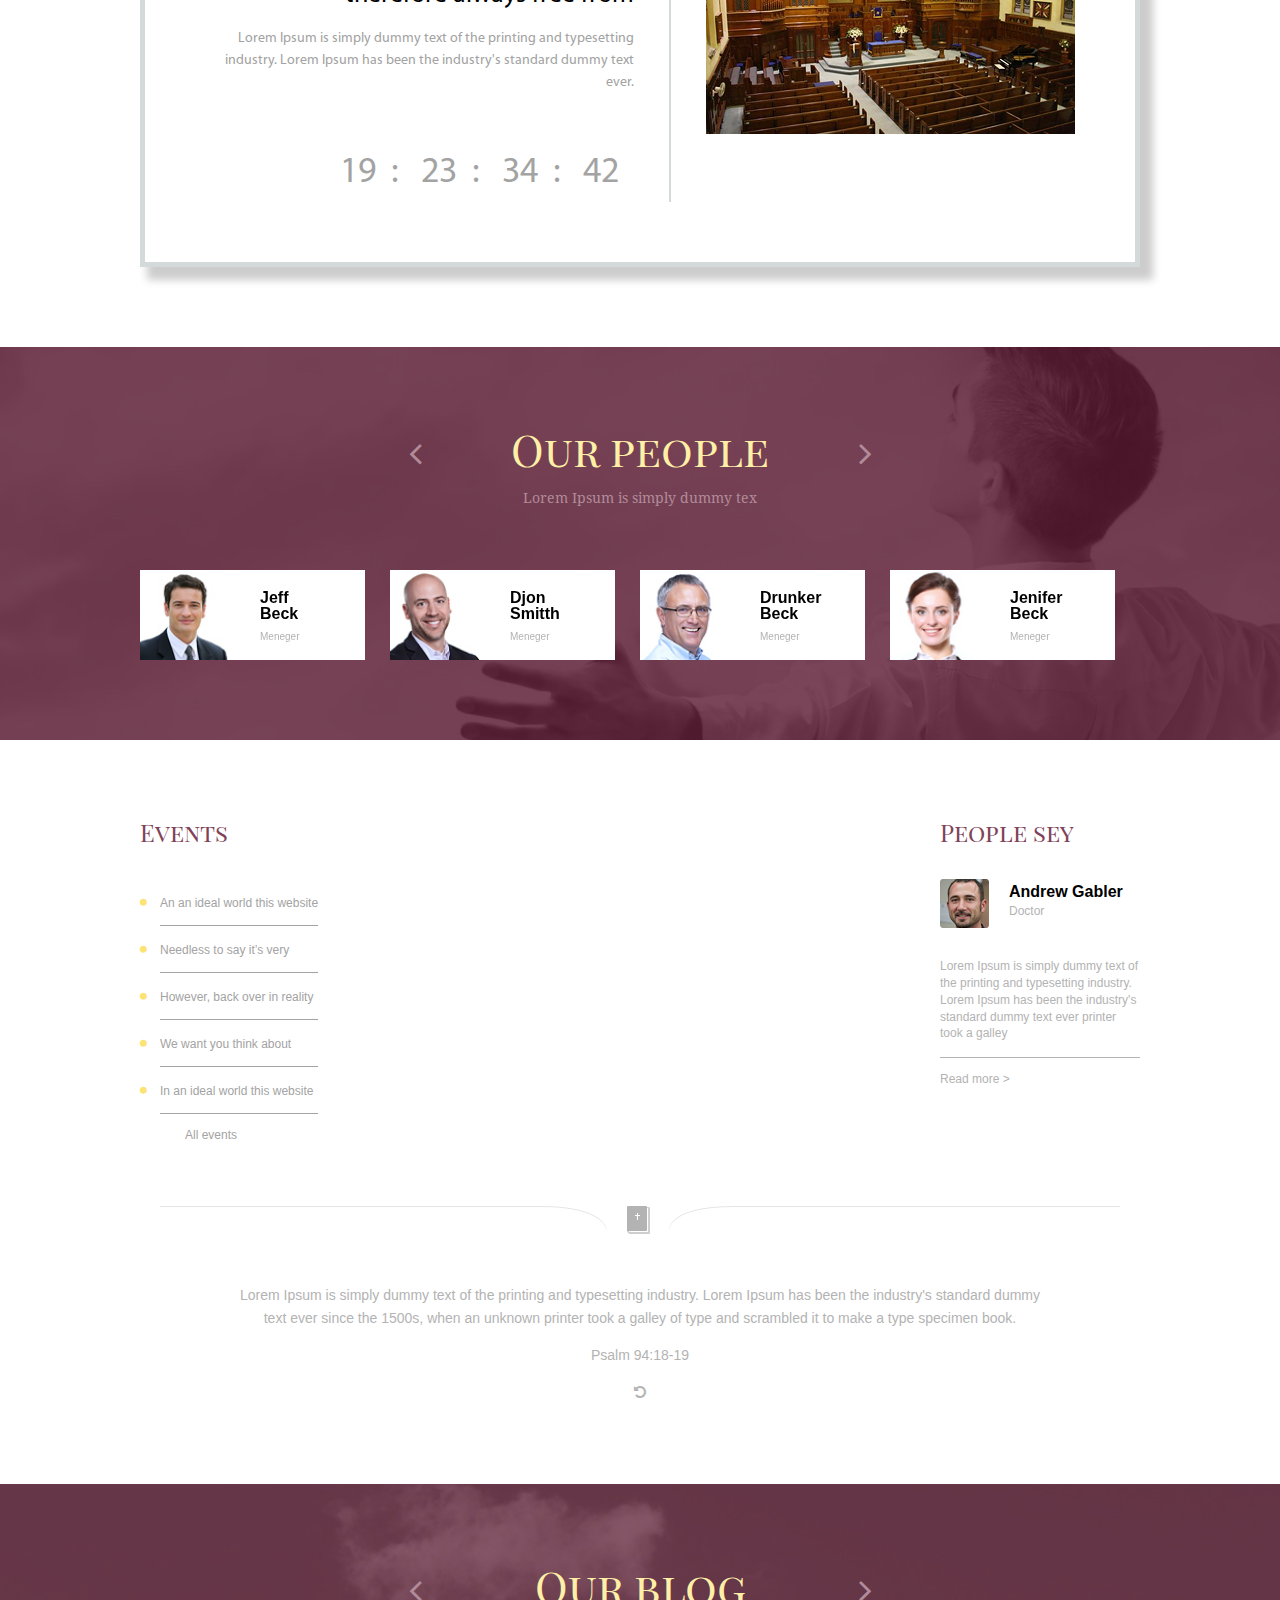
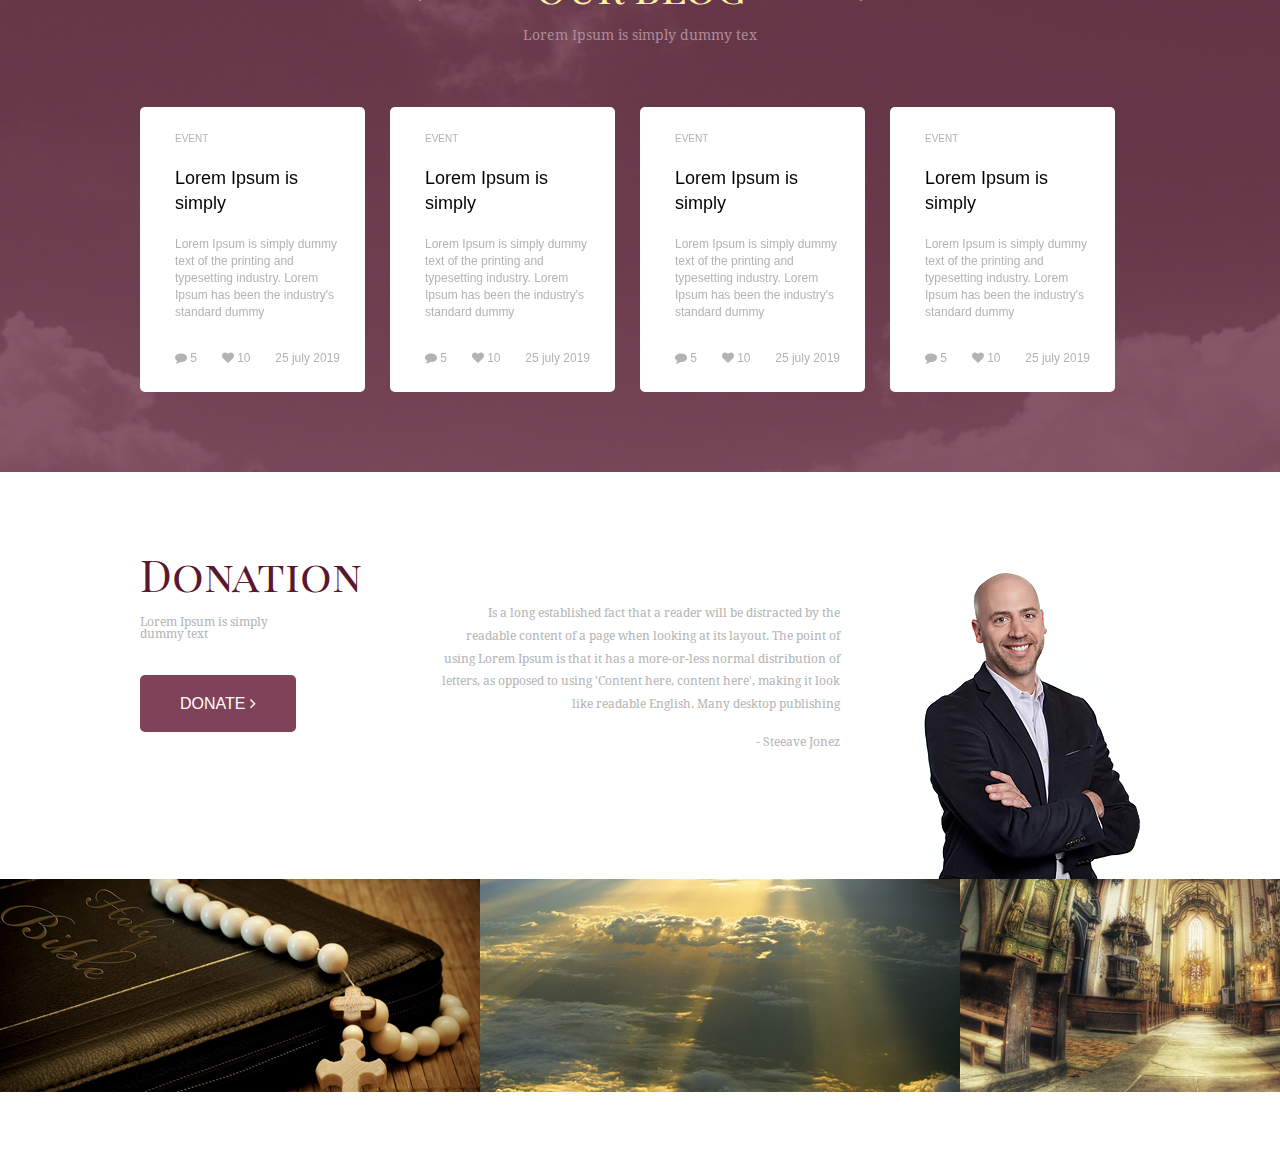
==== commit 62b4d6f6: "Bottom slider , overlay from image DONE!" ====
--- a/index.html
+++ b/index.html
@@ -387,6 +387,47 @@
 
 				<!-- END OUR BLOG -->
 
+			<!-- DONATION -->
+<section class="donation">
+	<div class="container">
+		<div class="donation-wrap flex">
+	<div class="donation-btn">
+		<h7 class="donation-title">Donation</h7>
+		<p class="donation-subtitle">Lorem Ipsum is simply <br>	
+dummy text</p>
+		<a href="#" class="donation-button">Donate <span></span></a>
+
+	</div>
+	<div class="donation-text">
+		<p>Is a long established fact that a reader will be distracted by the readable content of a page when looking at its layout. The point of using Lorem Ipsum is that it has a more-or-less normal distribution of letters, as opposed to using 'Content here, content here', making it look like readable English. Many desktop publishing</p>
+		<span>- Steeave Jonez</span>
+	</div>
+	<img src="img/donation-img.png" alt="people" class="donation-img">
+
+	</div>
+	</div>
+</section>
+
+			<!-- END DONATION -->
+
+			<!-- BOTTOM SLIDER -->
+
+<section class="bottom-slider">
+	<ul>
+		<li><img src="img/bottom-slider1.jpg" alt="slider-img"><p class="slider-arrow"></p></li>
+		<li><img src="img/bottom-slider2.jpg" alt="slider-img">
+		<p class="slider-arrow"></p></li>
+		<li><img src="img/bottom-slider3.jpg" alt="slider-img"><p class="slider-arrow"></p></li>
+		<li><img src="img/bottom-slider4.jpg" alt="slider-img"><p class="slider-arrow"></p></li>
+	</ul>
+
+	<div class="slider-overlay">
+
+		
+	</div>
+	<p class="slider-arrow"></p>
+</section>
+			<!-- END BOTTOM SLIDER -->
 <footer>
 	
 </footer>
--- a/css/style.css
+++ b/css/style.css
@@ -11,6 +11,16 @@
 @font-face{
 
 font-family: 'DroidSerif';
+
+src: url('../fonts/DroidSerif-Regular.ttf');
+
+font-weight: normal;
+}
+
+
+@font-face{
+
+font-family: 'DroidSerif Italic';
 
 src: url('../fonts/DroidSerif-Regular.ttf');
 
@@ -712,6 +722,137 @@
 /*=================
 END OUR BLOG*/
 
-
-
-
+/*DONATION
+===================*/
+.donation {
+   padding-bottom: 0px;
+}
+.donation-wrap {
+  justify-content: space-between;
+}
+
+.donation-title {
+  position: relative;
+  font-size: 44px;
+  color: #5a1830;
+  text-align: center;
+  font-family: 'Playfair Display SC', serif;
+}
+
+.donation-subtitle {
+  display: block;
+  padding-top:20px;
+  margin-bottom: 35px;
+
+  font-family: 'DroidSerif', serif;
+  font-size: 12px;
+  color: #b3b3b3;
+}
+
+.donation-button {
+  display: inline-block;
+  padding: 20px 40px 20px 40px; 
+  background-color: #7f4258;
+  border-radius: 5px;
+  transition: all 0.3s ease;
+}
+
+.donation-button span {
+  font-family: FontAwesome, sarif;
+}
+
+.donation-button:hover {
+  background-color: #c55a81;
+  transition: all 0.3s ease;
+}
+a.donation-button  {
+  color: #fff;
+  text-transform: uppercase;
+} 
+
+.donation-text {
+  margin-top: 50px;
+  text-align: right;
+  width:40%;
+  font-family: 'DroidSerif Italic', serif;
+  font-size: 12px;
+  color: #b3b3b3;
+  line-height: 1.9;
+}
+.donation-text span { 
+  display: block;
+  padding-top: 15px;
+}
+
+
+/*=======================
+ENC DONATION*/
+
+/*BOTTOM SLIDER
+=====================*/
+
+
+.bottom-slider {
+  padding-top: 0px;
+}
+.bottom-slider>ul {
+  display: flex;
+} 
+
+.slider-overlay {
+  position: relative;
+  /*display: none;*/
+  background-color:#7f4258;
+
+}
+.bottom-slider>ul>li {
+  display: block;
+  position: relative;
+}
+.bottom-slider>ul>li:after{
+    content: ''; 
+    position: absolute;
+    top: 0;
+    left: 0; 
+    right: 0; 
+    bottom: 0; 
+    background: rgba(127,66,88,.5);  
+    opacity: 0;
+    transition: all 0.3s ease;
+}
+
+
+.bottom-slider>ul>li:hover::after {
+ opacity: 1;
+ transition: all 0.3s ease; 
+}
+
+.slider-arrow {
+  position: absolute;
+  opacity: 0;
+  cursor: pointer;
+  font-family: FontAwesome, serif;
+  font-size: 20px;
+  color: #fff;
+  padding: 15px;
+  background-color: #7f4258;
+  border-radius: 50%;
+  margin: auto;
+  overflow: auto;
+  left: auto; top:90px; right:200px;
+  transition: all 0.3s ease;
+  z-index: 999;
+}
+.slider-arrow:hover {
+  background-color:#c55a81; 
+  transition: all 0.3s ease;
+}
+
+.bottom-slider>ul>li:hover .slider-arrow {
+  transition: all 0.3s ease;
+  opacity: 1;
+
+}
+
+/*======================
+END BOTTOM SLIDER*/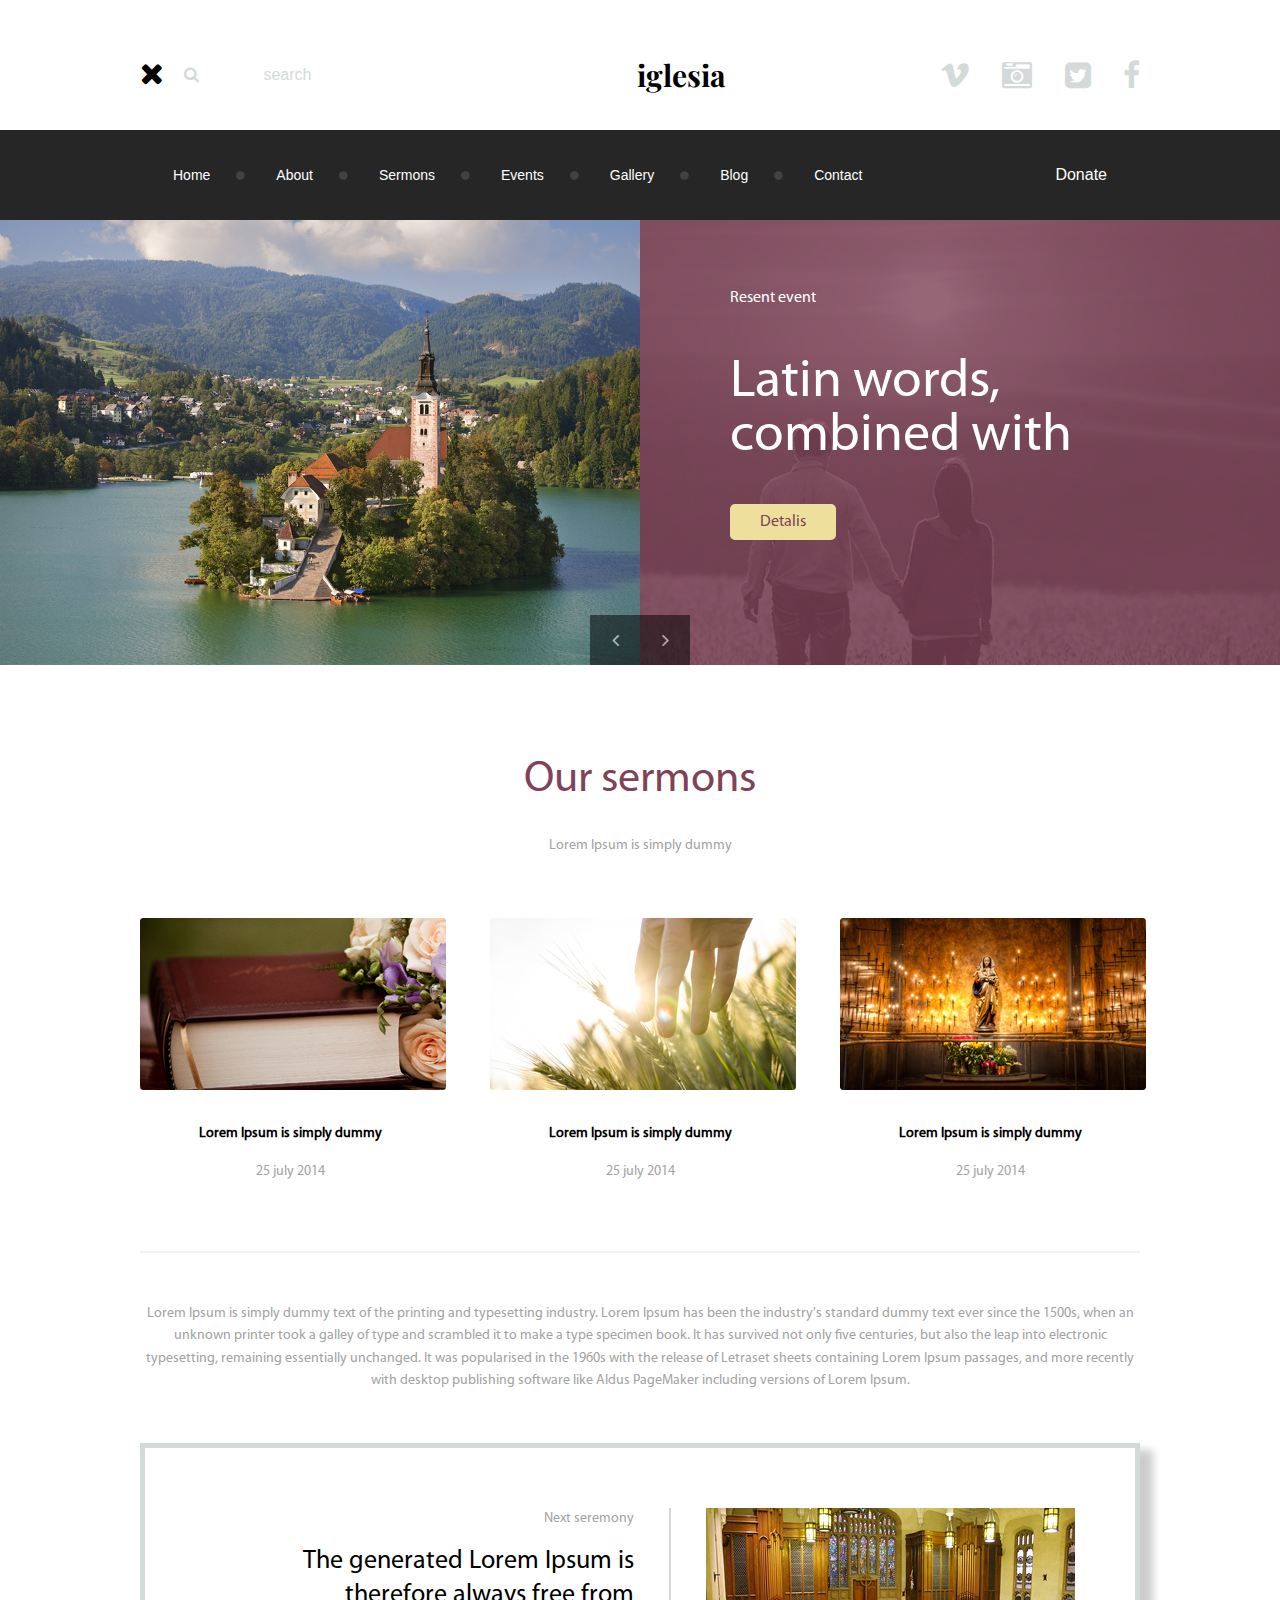
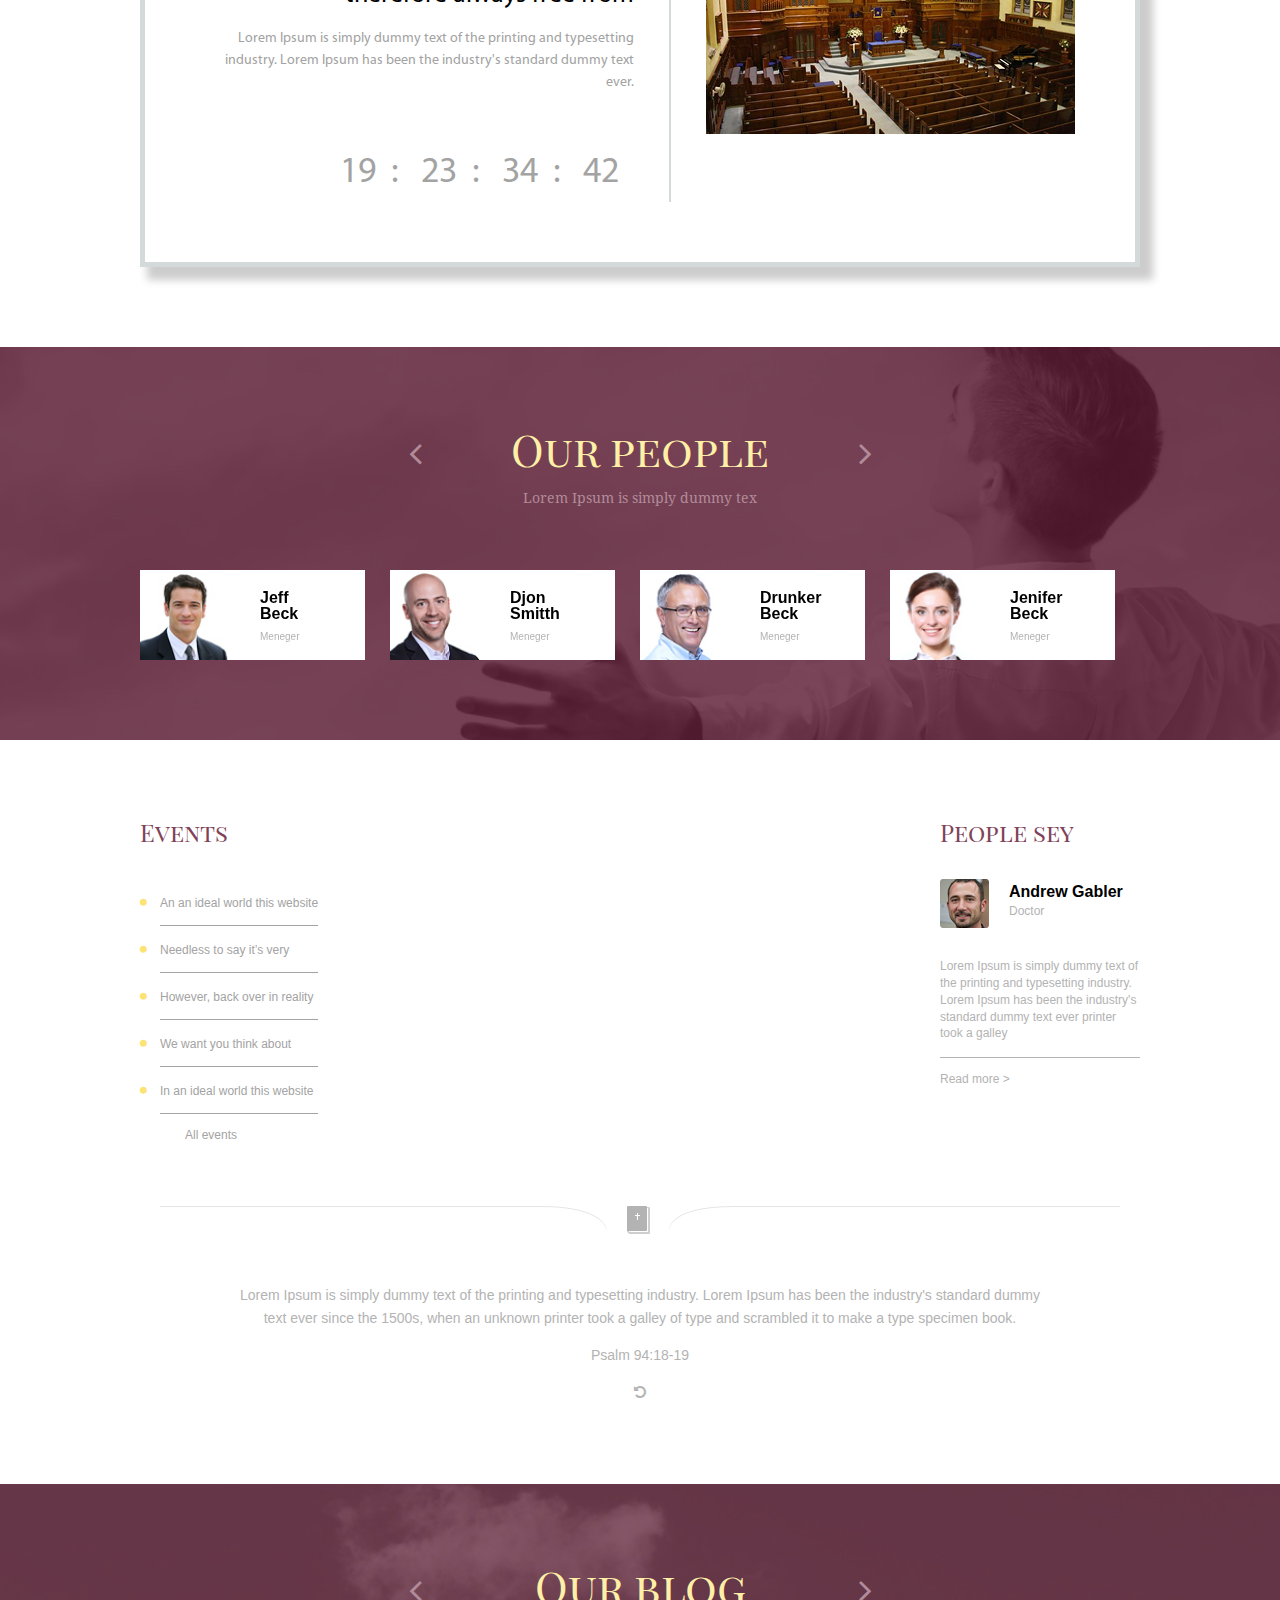
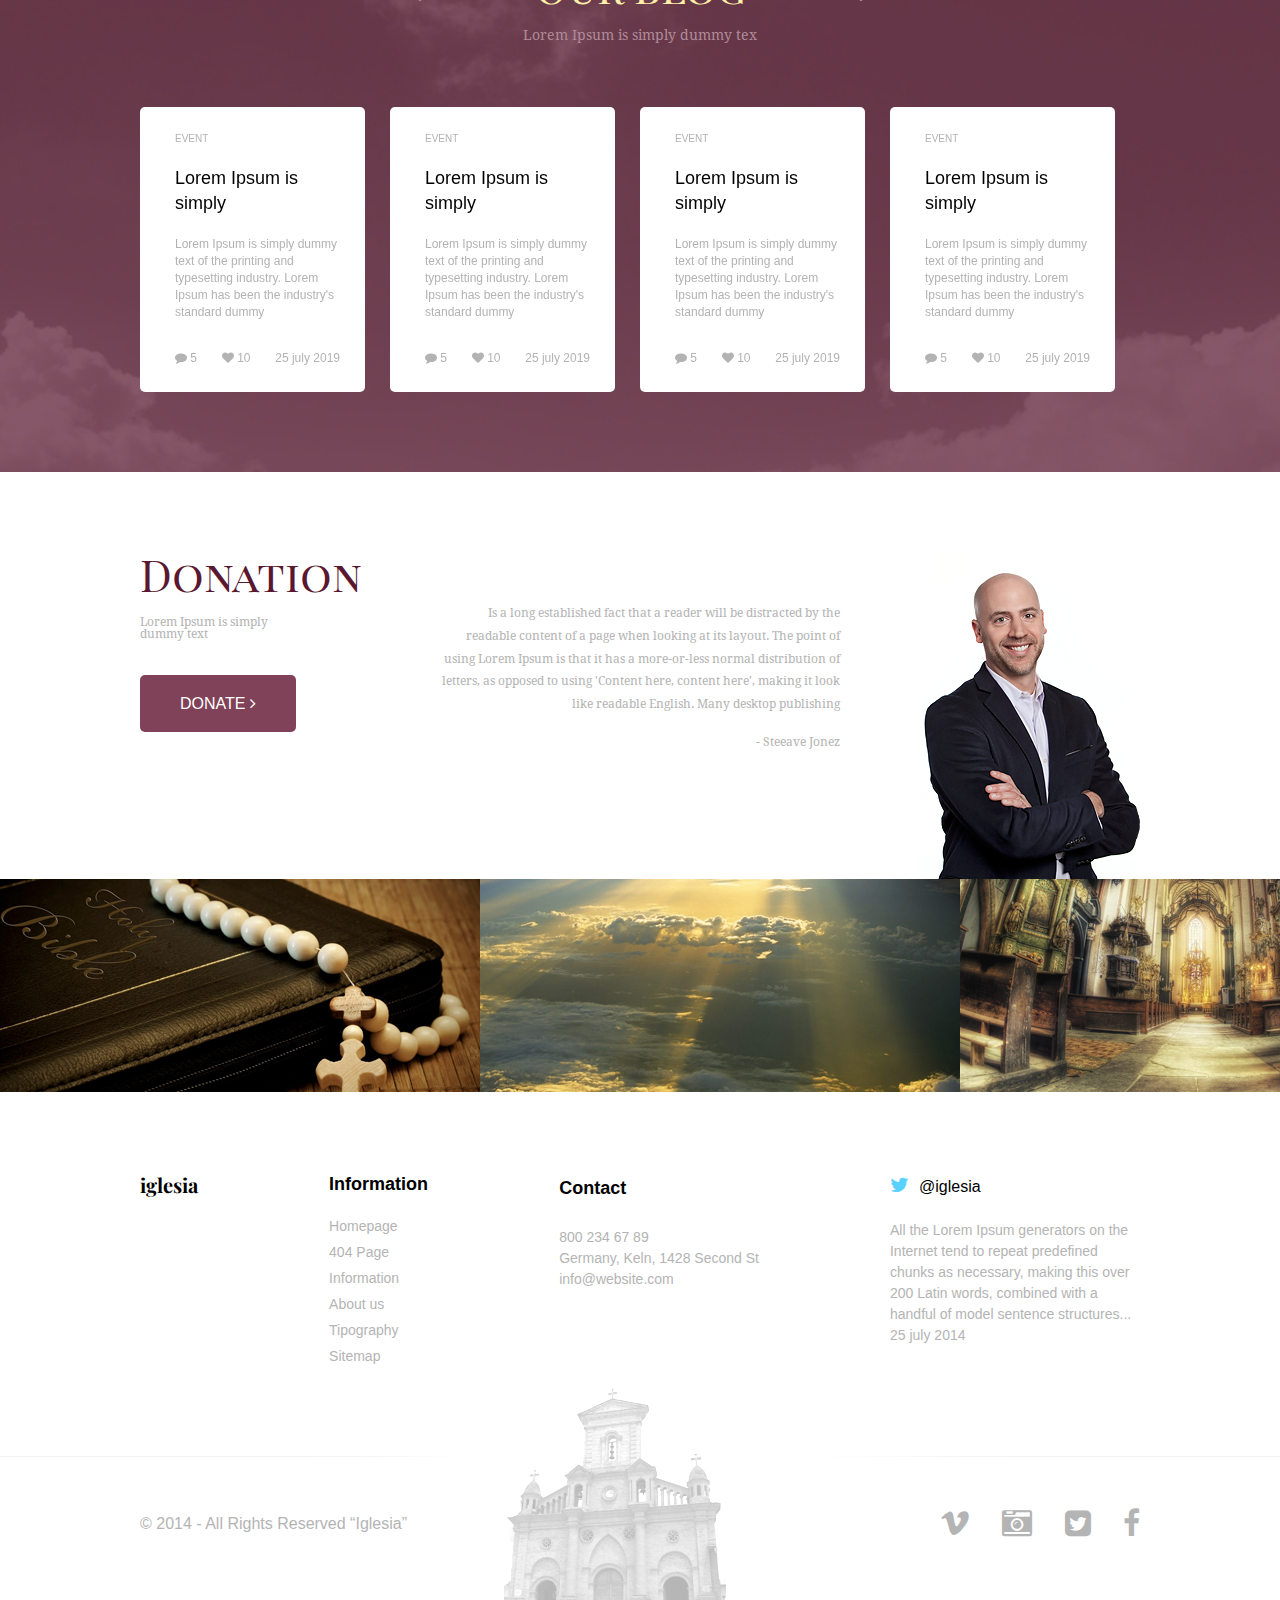
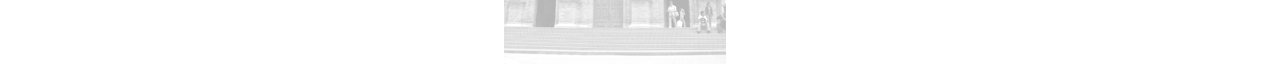
==== commit c1248ba9: "Footer DONE!!!" ====
--- a/index.html
+++ b/index.html
@@ -8,7 +8,7 @@
 	<link rel="stylesheet" href="css/style.css">
 	<link rel="stylesheet" href="css/hover.css">
 	<link rel="stylesheet" href="libs/css/font-awesome.min.css">
-
+	<link href="https://netdna.bootstrapcdn.com/font-awesome/4.0.3/css/font-awesome.css" rel="stylesheet">
 	<link href="https://fonts.googleapis.com/css?family=Playfair+Display+SC|Playfair+Display:400,700&display=swap" rel="stylesheet">
 
 	<link rel="stylesheet" href="libs/slick/slick.css">
@@ -428,10 +428,67 @@
 	<p class="slider-arrow"></p>
 </section>
 			<!-- END BOTTOM SLIDER -->
-<footer>
-	
+
+			<!-- FOOTER -->
+<footer class="footer">
+	<div class="container">
+		<div class="footer-wrap flex">
+		<div class="footer-logo">iglesia</div>
+		<div class="footer-information">
+			<div class="footer-title">Information</div>
+			<ul>
+				<li><a href="#">Homepage</a></li>
+				<li><a href="#">404 Page</a></li>
+				<li><a href="#">Information</a></li>
+				<li><a href="#">About us</a></li>
+				<li><a href="#">Tipography</a></li>
+				<li><a href="#">Sitemap</a></li>
+			</ul>
+		</div>
+		<div class="footer-contact">
+			<div class="footer-title">Contact</div>
+			<ul>
+				<li class="phone">800 234 67 89</li>
+				<li class="adress">Germany, Keln, 1428 Second St</li>
+				<li class="mail">info@website.com</li>
+			</ul>
+		</div>
+		<div class="footer-twit">
+			<div class="footer-tweet-title"><span></span>@iglesia</div>
+			<p class="footer-twit-text">All the Lorem Ipsum generators on the Internet tend to repeat predefined chunks as necessary, making this over 200 Latin words, combined with a handful of model sentence structures...
+<span>25 july 2014</span></p>
+		</div>
+
+	</div>
+
+	</div>
+
+	<div class="footer-bottom">
+		<div class="container">
+			<div class="footer-bottom-wrap flex">
+				<div class="footer-bottom-left">
+					© 2014  - All Rights Reserved “Iglesia” 
+				</div>
+				<div class="footer-bottom-right ">
+					<ul class="flex">
+						<li><a href="#"><i class="fa fa-vimeo" aria-hidden="true"></i></a></li>
+						<li><a href="#"><i class="fa fa-camera-retro" aria-hidden="true"></i></a></li>
+						<li><a href="#"><i class="fa fa-twitter-square" aria-hidden="true"></i></a></li>
+						<li><a href="#"><i class="fa fa-facebook" aria-hidden="true"></i></a></li>
+					</ul>
+			
+	 		
+	 			
+	 			
+	 		</div>
+				</div>
+
+
+			</div>
+		</div>
+	</div>
 </footer>
-
+	<!-- END FOOTER -->
 	<script src="https://ajax.googleapis.com/ajax/libs/jquery/3.4.1/jquery.min.js"></script>
 	<script src="js/script.js"></script>	
 	<script src="libs/slick/slick.js"></script>				
--- a/css/style.css
+++ b/css/style.css
@@ -47,7 +47,7 @@
 
 
 .avesome {
-  font-family: FontAwesome, serif;
+  font-family: FontAwesome, sans-serif;
 }
 .search {
   position: relative;
@@ -855,4 +855,97 @@
 }
 
 /*======================
-END BOTTOM SLIDER*/+END BOTTOM SLIDER*/
+
+
+/*FOOTER
+============================*/
+.footer-wrap {
+  justify-content: space-between;
+}
+.footer-logo {
+  font-family: 'Playfair Display', serif;
+  font-weight:700;
+  font-size: 20px;
+  color:#000;
+}
+
+.footer-title {
+  padding-bottom: 25px;
+  font-family: 'Arial', serif;
+  font-weight:700;
+  font-size: 18px;
+  color:#000;
+}
+.footer-information ul li a {
+  font-family: 'Arial', serif;
+  font-size: 14px;
+  color: #b4b4b4;
+  
+}
+.footer-information ul li {
+  padding-bottom: 10px;
+  
+}
+.footer-contact {
+  color: #b4b4b4;
+  line-height: 1.5;
+  font-size: 14px;
+}
+.footer-twit {
+  width: 25%;
+}
+.footer-tweet-title {
+  padding-bottom: 25px;
+  color: #000;
+}
+
+.footer-tweet-title span {
+  font-family: 'FontAwesome', sans-serif;
+  color: #5ad2ff;
+  font-size: 20px;
+  padding-right: 10px;
+}
+
+.footer-twit-text {
+  color: #b4b4b4;
+  font-size: 14px;
+  line-height: 1.5;
+}
+
+
+.footer-bottom {
+  background: url(../img/footer-bottom.png) center no-repeat;
+}
+  
+
+.footer-bottom-wrap {
+  justify-content: space-between;
+  align-items: center;
+  height: 300px;
+}
+
+.footer-bottom-left {
+  color: #b4b4b4;
+}
+.footer-bottom-right {
+   width: 20%;
+}
+.footer-bottom-right ul {
+ 
+  justify-content: space-between;
+
+}
+.footer-bottom-right ul li a{
+ 
+  font-size: 30px;
+  color: #b4b4b4;
+  transition: all 0.3s ease;
+}
+.footer-bottom-right ul li a:hover {
+  color: #7f4258;
+  transition: all 0.3s ease;
+}
+
+/*==============================
+END FOOTER*/
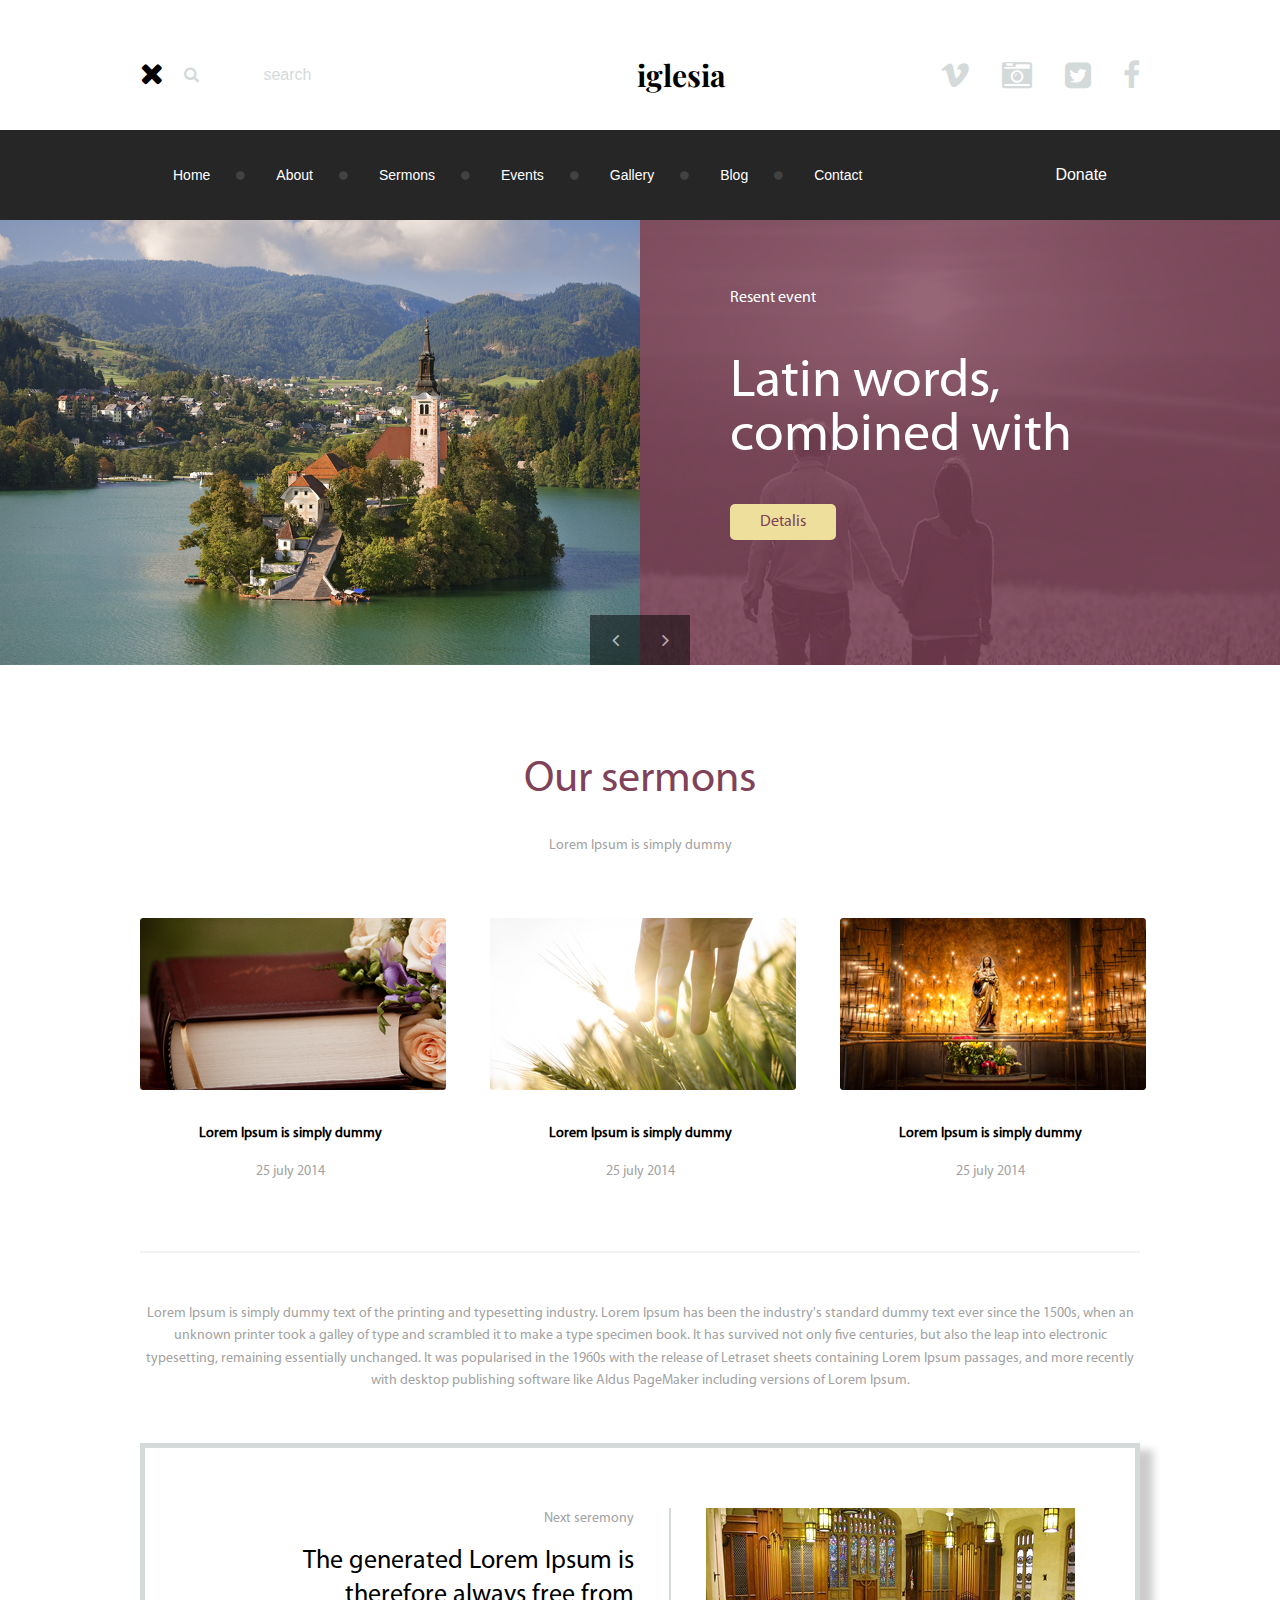
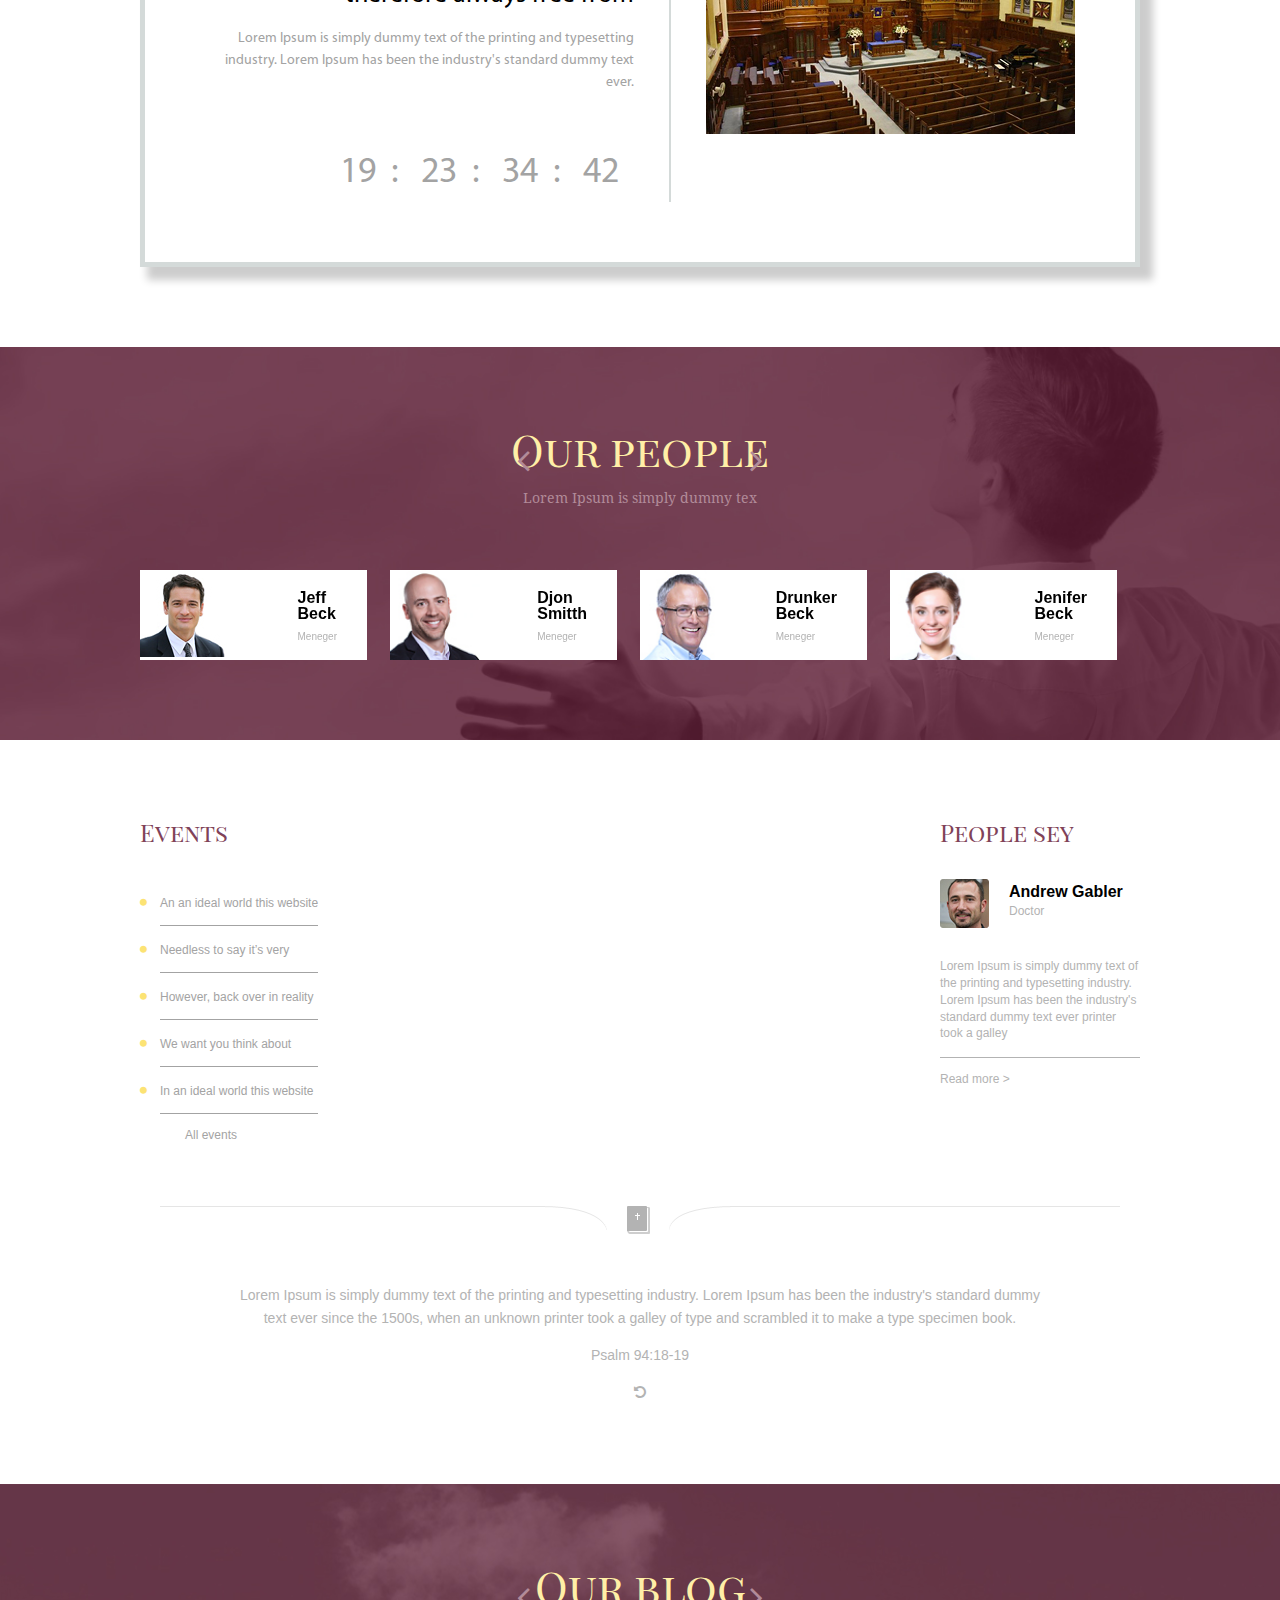
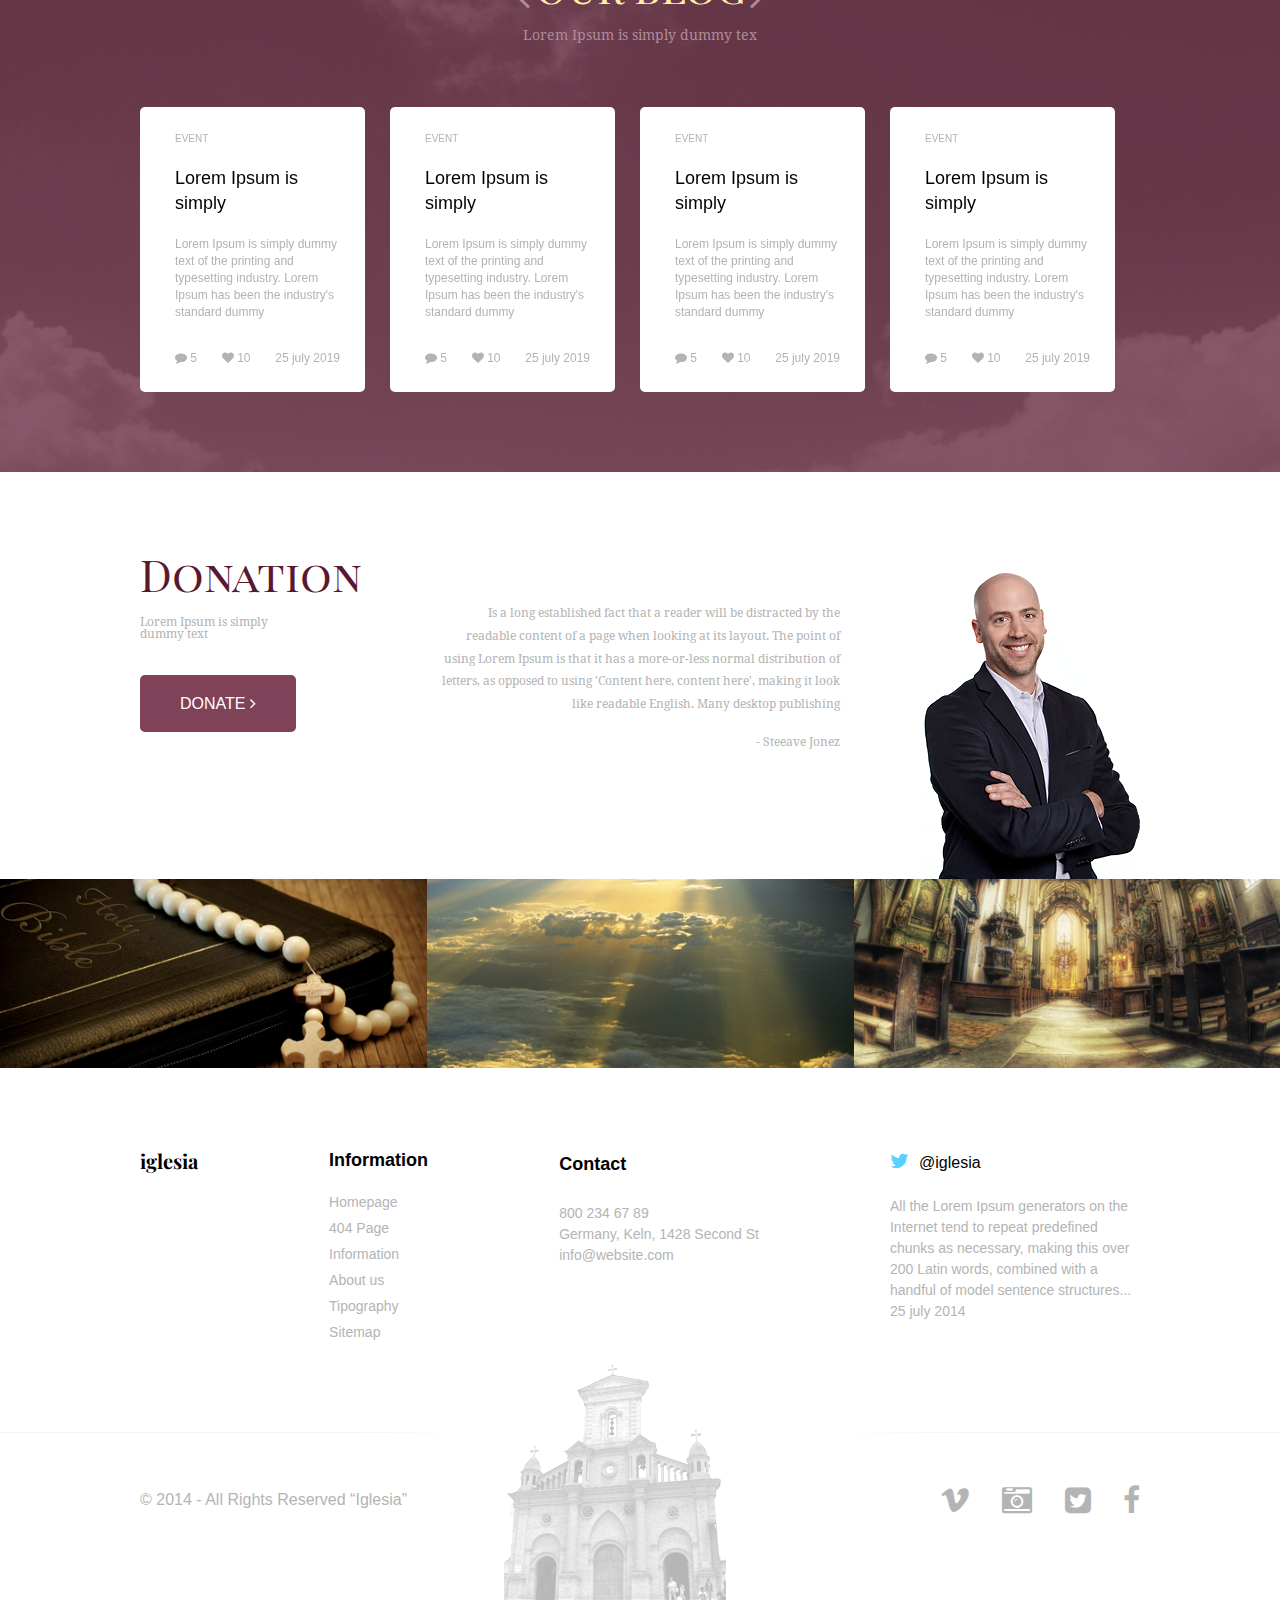
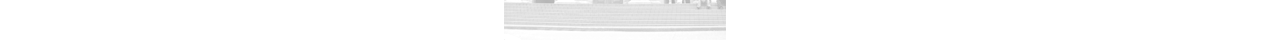
==== commit 7abbe356: "Three Sliders corected!" ====
--- a/index.html
+++ b/index.html
@@ -90,7 +90,7 @@
 	 	<!-- SLIDER -->
 	 	<div class="slider">
 	 	
-	 	<div class="wrap-slider flex">
+	 	<div class="wrap-slider top-slider flex">
 	 		<div class="left-img">
 	 		
 	 		</div>
@@ -105,14 +105,27 @@
 	 		
 	 			
 	 		</div>
+	 		<div class="left-img">
+	 		
+	 		</div>
+
+	 		<div class="right-img">
+	 			<div class="righ-img-text">
+	 				<p>Resent event</p>
+	 				<h2>Latin words, <br>combined with</h2>
+	 				<a href="" class="button">Detalis</a>
+	 			</div>
+
+	 		
+	 			
+	 		</div>
 
 
 	 		
 	 	</div>
 
 	 	<div class="slide-btn flex">
-	 		<a href="#" class="slide-left"></a>
-	 		<a href="" class="slide-right"></a>	
+	 			
 	 	</div>
 	 </div>
 	 </div>
@@ -200,12 +213,18 @@
 		<div class="our-people-title">
 			<h5>Our people</h5>
 		</div>
-		
+			
+		<div class="our-people-slide-btn">
+			
+			
+		</div>
 		<p class="our-people-subtitle"> Lorem Ipsum is simply dummy tex</p>
 
-		<div class="our-people-item-wrap one-time flex">
-			<div class="our-people-item hvr-float flex ">
-				<img src="img/people-face1.jpg" alt="" class="people-face">
+		<div class="our-people-item-wrap  our-people-slider flex">
+			<div class="our-people-item hvr-float ">
+
+				<div class="our-people-item-img"><img src="img/people-face1.jpg" alt="" > </div>
+
 				<div class="people-item-text">
 				<p class="people-name"> Jeff<br>Beck</p>
 				<p class="people-staff">Meneger</p>
@@ -309,7 +328,11 @@
 	<div class="container">
 		<h6 class="blog-title">Our blog</h6>
 		<p class="blog-subtitle">Lorem Ipsum is simply dummy tex</p>
-			<div class="blog-item-wrap one-time flex">
+		<div class="our-blog-slide-btn">
+			
+			
+		</div>
+			<div class="blog-item-wrap our-blog-slider flex">
 				<div class="blog-item hvr-float">
 					<div class="blog-item-event"><p>Event</p></div>
 					<div class="blog-item-title">Lorem Ipsum is simply </div>
@@ -413,19 +436,21 @@
 			<!-- BOTTOM SLIDER -->
 
 <section class="bottom-slider">
-	<ul>
-		<li><img src="img/bottom-slider1.jpg" alt="slider-img"><p class="slider-arrow"></p></li>
-		<li><img src="img/bottom-slider2.jpg" alt="slider-img">
-		<p class="slider-arrow"></p></li>
-		<li><img src="img/bottom-slider3.jpg" alt="slider-img"><p class="slider-arrow"></p></li>
-		<li><img src="img/bottom-slider4.jpg" alt="slider-img"><p class="slider-arrow"></p></li>
-	</ul>
+	<div class="bottom-slider-wrap">
+		<div class="bottom-slider-item"> <img src="img/bottom-slider1.jpg" alt="slider-img"><p class="slider-arrow"></p></div>
+		<div class="bottom-slider-item"><img src="img/bottom-slider2.jpg" alt="slider-img">
+		<p class="slider-arrow"></p></div>
+		<div class="bottom-slider-item"><img src="img/bottom-slider3.jpg" alt="slider-img"><p class="slider-arrow"></p></div>
+		<div class="bottom-slider-item"><img src="img/bottom-slider4.jpg" alt="slider-img"><p class="slider-arrow"></p></div>
+	</div>
 
 	<div class="slider-overlay">
 
 		
 	</div>
-	<p class="slider-arrow"></p>
+	<div class="bottom-slider-btn">
+	
+	</div>
 </section>
 			<!-- END BOTTOM SLIDER -->
 
--- a/css/style.css
+++ b/css/style.css
@@ -251,10 +251,12 @@
 }
 .left-img {
   width: 50%;
+  height: 445px;
   background: url(../img/image-slider1.jpg) center /cover;
 }
 .right-img {
   width: 50%;
+  height: 445px;
   background: url(../img/image-slider2.jpg) center /cover;
 }
 .righ-img-text {
@@ -301,6 +303,7 @@
 }
 
 .slide-left {
+display: block;
  width: 50px;
  height: 50px;
   background-color: #000;
@@ -308,6 +311,7 @@
   
 }
 .slide-right {
+  display: block;
  width: 50px;
  height: 50px;
   background-color: #000;
@@ -436,6 +440,7 @@
 ====================*/
 .our-people {
   height: 100%;
+  position: relative;
   background-color: #5a1830;
   background: url(../img/our-people-bg.jpg) center /cover; 
 }
@@ -458,8 +463,9 @@
 .arrow-left {
   position: absolute;
   text-align: center;
-  top: -70px;
-  left: 250px;
+  box-sizing: border-box;
+  top: 90px;
+  left: 500px;
   height: 50px;
   width: 50px;
   font-family: FontAwesome, sans-serif;
@@ -473,8 +479,8 @@
 .arrow-right {
   position: absolute;
   text-align: center;
-  top: -70px;
-  right: 250px;
+  top: 90px;
+  right: 500px;
   height: 50px;
   width: 50px;
   font-family: FontAwesome, sans-serif;
@@ -485,10 +491,23 @@
   cursor:pointer;
   transition: all 0.3s ease;
 }
+
+.arrow-right span
+{
+  position: absolute;
+  top:5px;
+  right:17px;
+}
+
+.arrow-left span {
+  position: absolute;
+  top:5px;
+  left: 17px;
+}
 .arrow-left:hover,
 .arrow-right:hover {
   color: #fff;
-  border:1px solid #b18b99 ;
+  box-shadow:0px 0px 0px 3px #b18b99 ;
   transition: all 0.3s ease;
 }
 
@@ -501,20 +520,16 @@
   justify-content: space-between;
 }
 .our-people-item {
+  display: flex !important;
+  justify-content: space-between;
   cursor: pointer;
   height: 90px;
-  width: 225px;
+  max-width: 227px;
   background-color: #fff;
 }
 
-
-.our-people-item img {
-  
-  
-
-}
 .people-item-text {
-  padding-left: 30px;
+  padding-right: 30px;
 }
 .people-name {
   font-weight: bold;
@@ -659,6 +674,7 @@
 /*OUR BLOG
 ===================*/
 .blog {
+  position: relative;
   height: 100%;
   background-color: #5a1830;
   background: url(../img/blog-bg.jpg) center /cover; 
@@ -688,7 +704,7 @@
   cursor: pointer;
   padding: 25px 25px 25px 35px;
   height: 100%;
-  width: 225px;
+  max-width: 225px;
   background-color: #fff;
   font-size: 12px;
   color: #b3b3b3;
@@ -795,7 +811,7 @@
 .bottom-slider {
   padding-top: 0px;
 }
-.bottom-slider>ul {
+.bottom-slider-wrap {
   display: flex;
 } 
 
@@ -805,13 +821,18 @@
   background-color:#7f4258;
 
 }
-.bottom-slider>ul>li {
+.bottom-slider-item img {
+  width: 100%;
+}
+.bottom-slider-item {
+  max-width: 100%;
   display: block;
   position: relative;
 }
-.bottom-slider>ul>li:after{
+.bottom-slider-item:after{
     content: ''; 
     position: absolute;
+    
     top: 0;
     left: 0; 
     right: 0; 
@@ -822,9 +843,10 @@
 }
 
 
-.bottom-slider>ul>li:hover::after {
+.bottom-slider-item:hover::after {
  opacity: 1;
  transition: all 0.3s ease; 
+
 }
 
 .slider-arrow {
@@ -848,7 +870,7 @@
   transition: all 0.3s ease;
 }
 
-.bottom-slider>ul>li:hover .slider-arrow {
+.bottom-slider-item:hover .slider-arrow {
   transition: all 0.3s ease;
   opacity: 1;
 
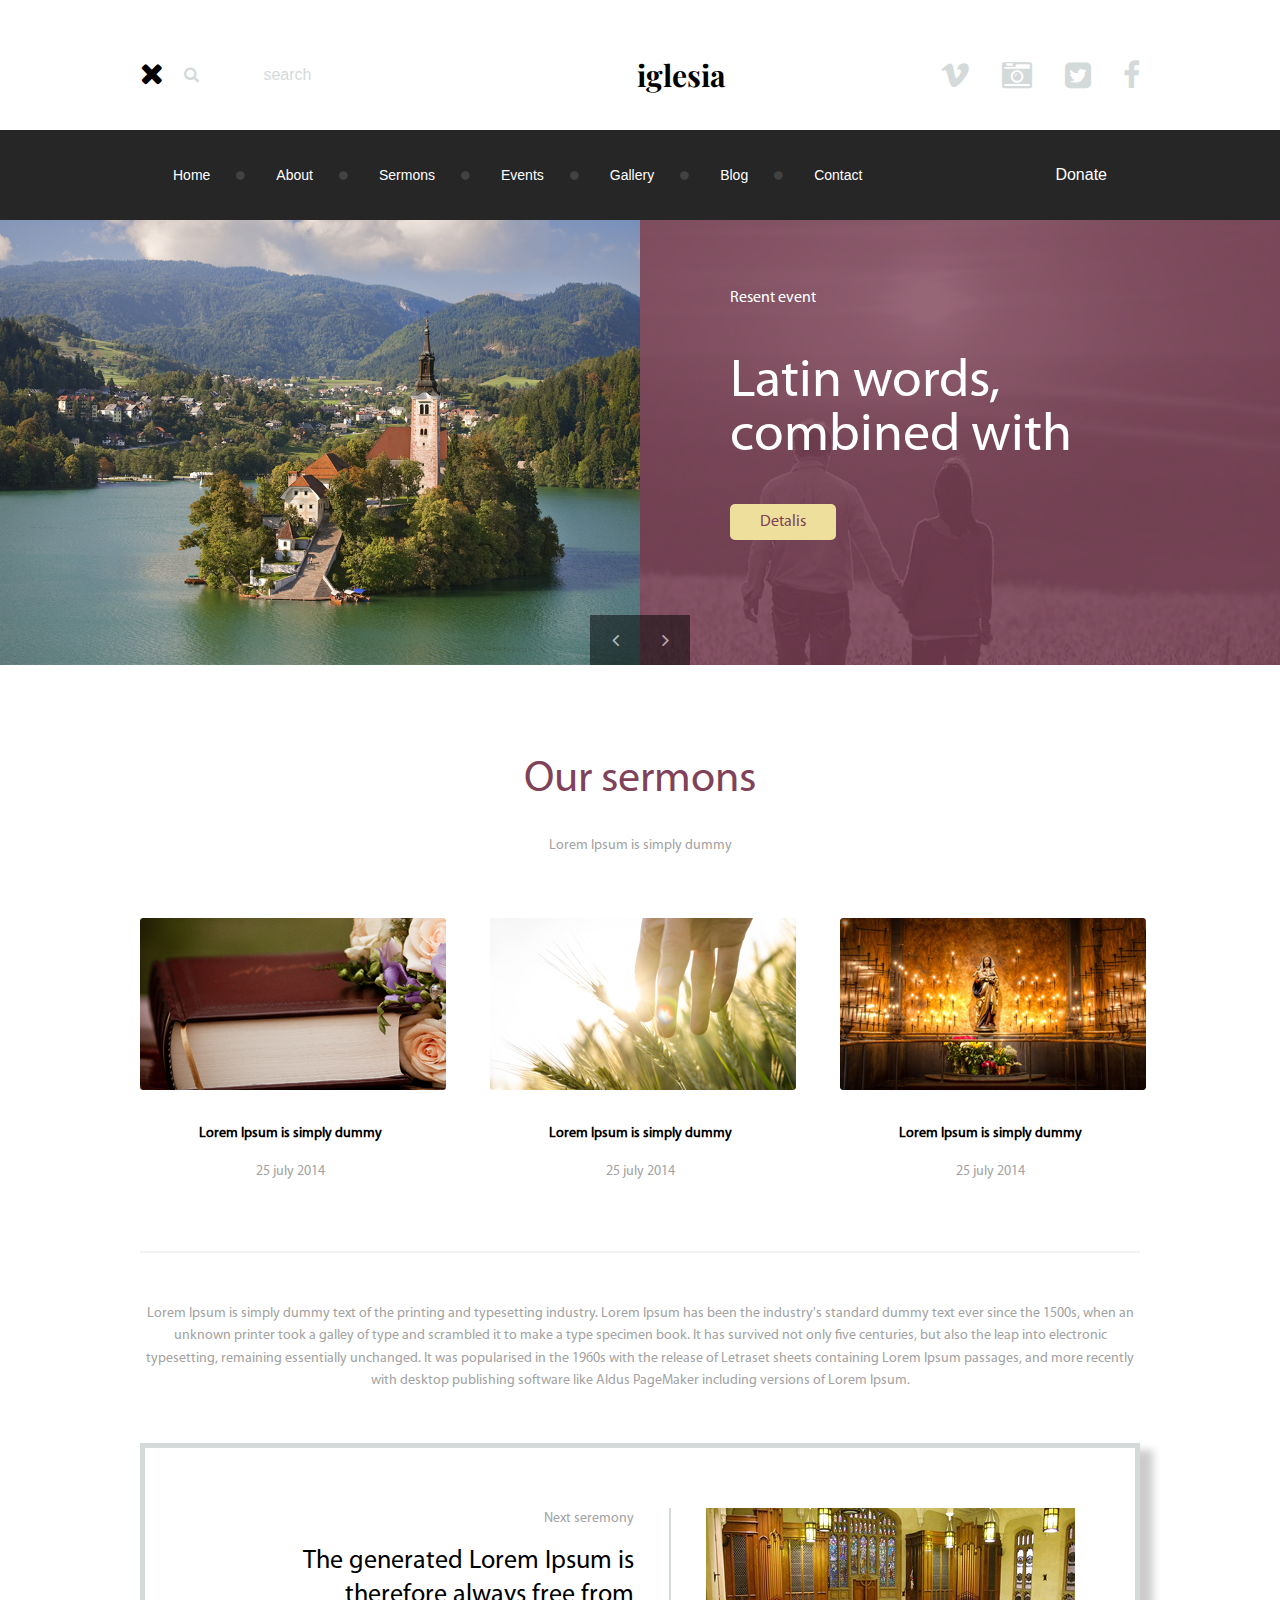
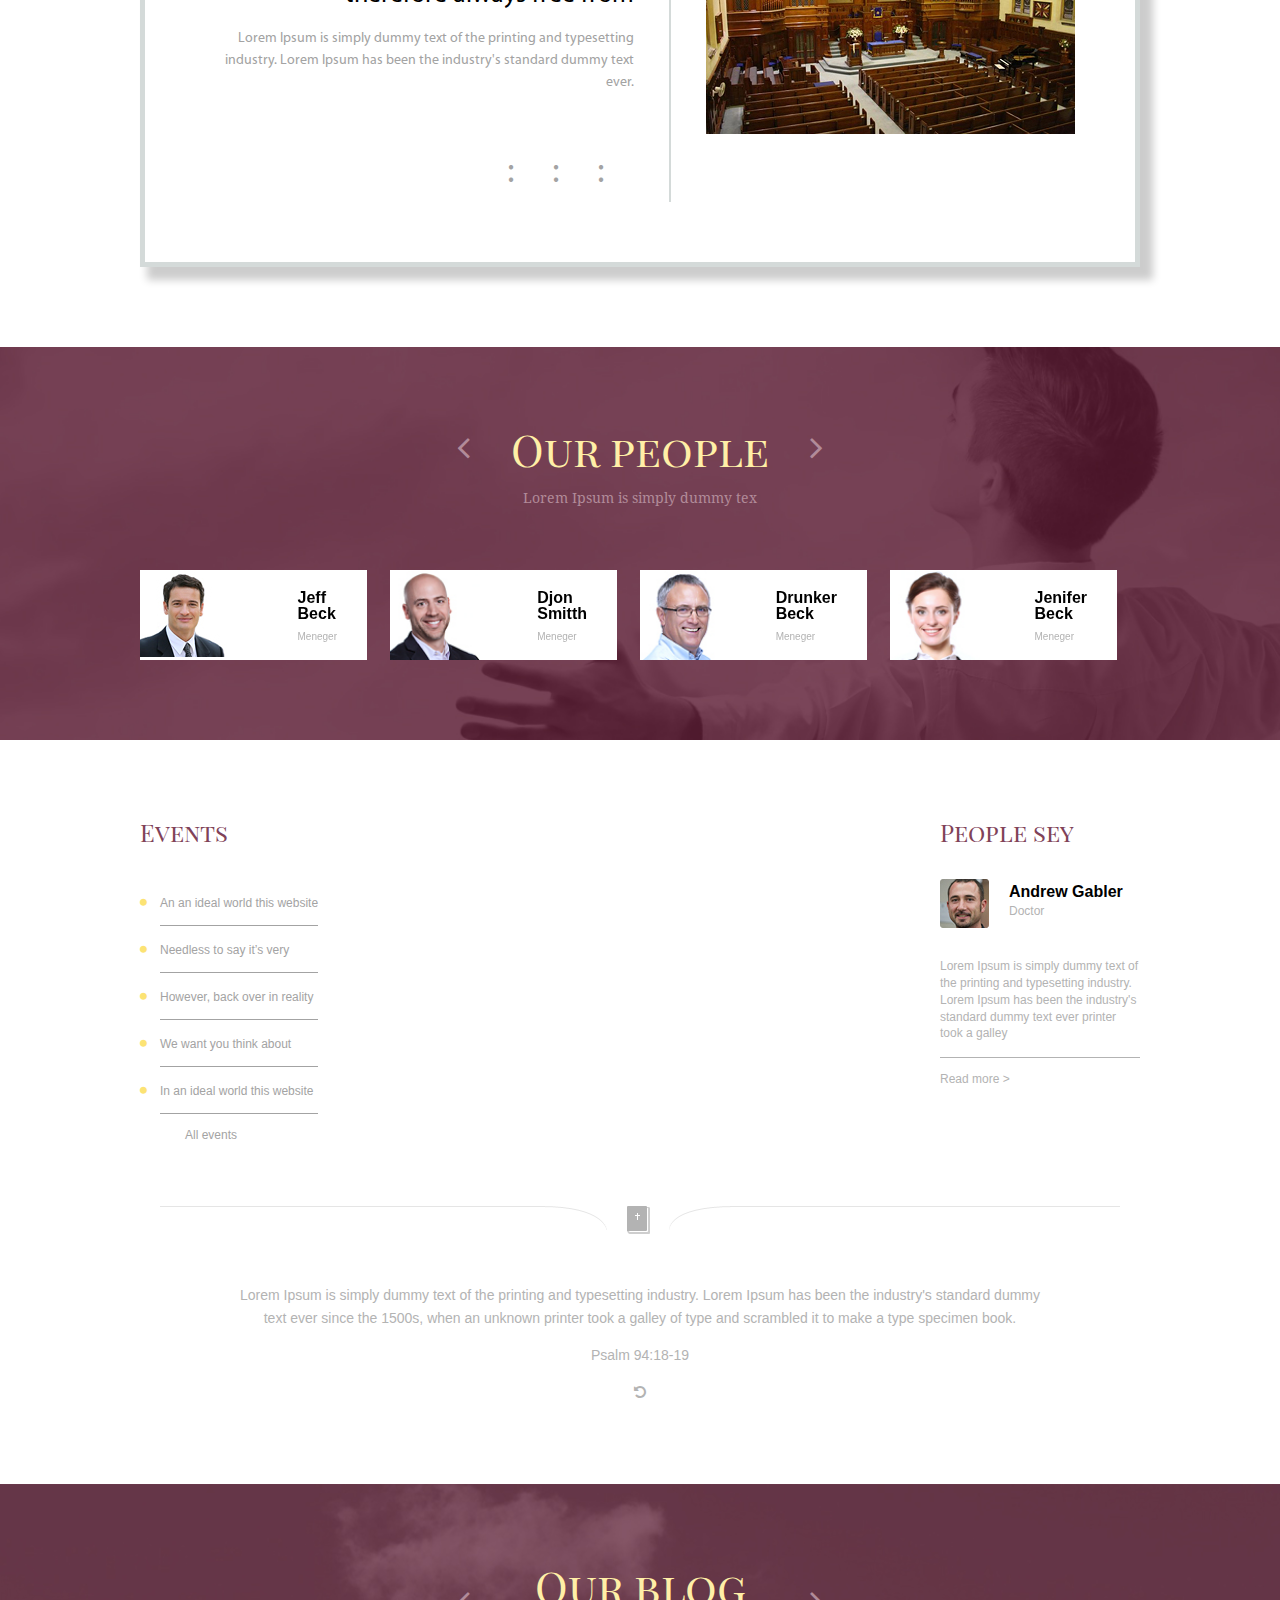
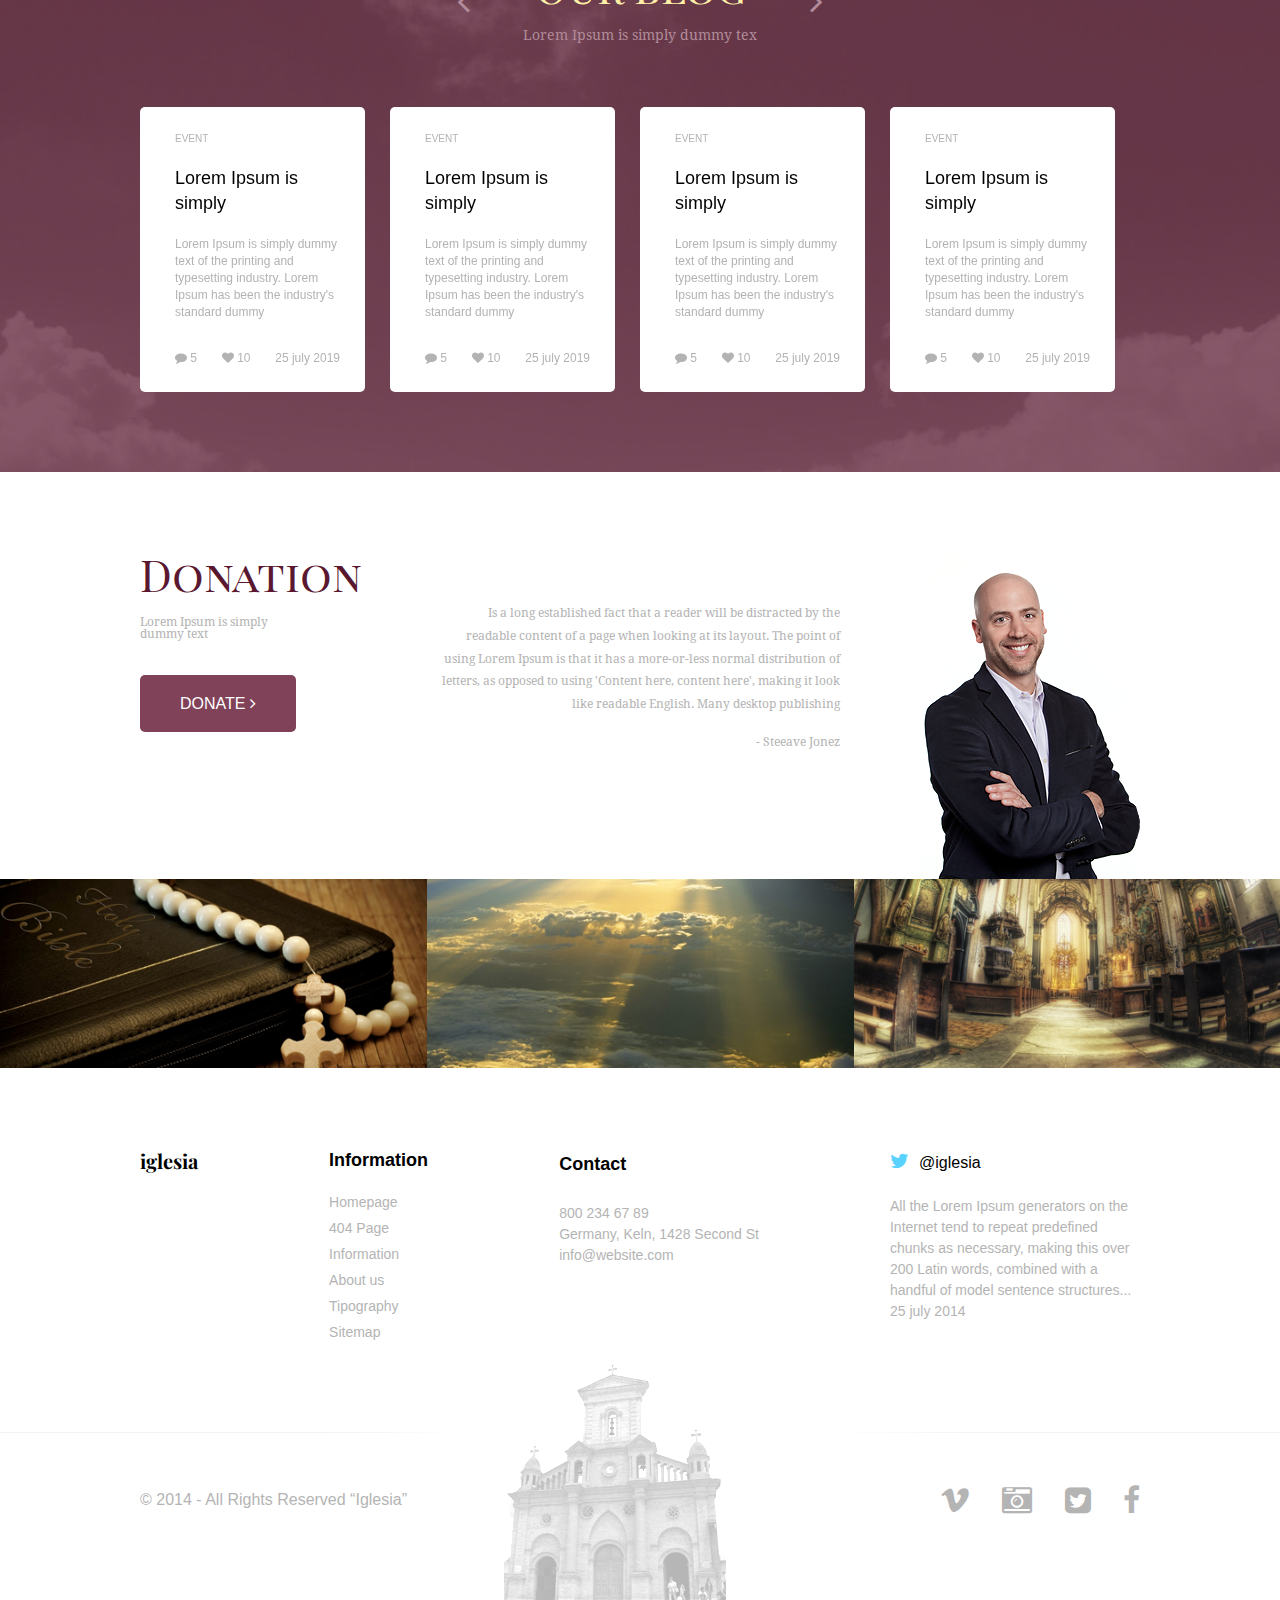
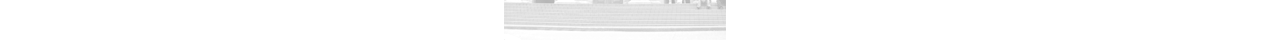
==== commit bfca40e2: "Corected Sliders, Timer DONE!" ====
--- a/index.html
+++ b/index.html
@@ -2,7 +2,7 @@
 <html lang="en">
 <head>
 	<meta charset="UTF-8">
-	
+	<meta name="viewport" content="width=device-width, initial-scale=1">
 
 	<link rel="stylesheet" type="text/css" href="css/reset.css">
 	<link rel="stylesheet" href="css/style.css">
@@ -188,10 +188,10 @@
 				</p>
 
 				<p class="next-sermons-date">
-					<span>19</span>
-					<span>23</span>
-					<span>34</span>
-					<span>42</span>
+					<span id="days"></span>
+    				<span id="hours"></span>
+    				<span id="minutes"></span>
+    				<span id="seconds"></span>
 				</p>
 
 				
@@ -212,12 +212,13 @@
 	<div class="container">
 		<div class="our-people-title">
 			<h5>Our people</h5>
+
+			<div class="our-people-slide-btn">
+				
+			</div>
 		</div>
 			
-		<div class="our-people-slide-btn">
-			
-			
-		</div>
+		
 		<p class="our-people-subtitle"> Lorem Ipsum is simply dummy tex</p>
 
 		<div class="our-people-item-wrap  our-people-slider flex">
@@ -326,11 +327,12 @@
 				<!-- OUR BLOG -->
 <section class="blog">
 	<div class="container">
-		<h6 class="blog-title">Our blog</h6>
+		<div class="blog-title">
+		<h6>Our blog</h6>
 		<p class="blog-subtitle">Lorem Ipsum is simply dummy tex</p>
 		<div class="our-blog-slide-btn">
-			
-			
+	
+		</div>
 		</div>
 			<div class="blog-item-wrap our-blog-slider flex">
 				<div class="blog-item hvr-float">
@@ -437,19 +439,26 @@
 
 <section class="bottom-slider">
 	<div class="bottom-slider-wrap">
-		<div class="bottom-slider-item"> <img src="img/bottom-slider1.jpg" alt="slider-img"><p class="slider-arrow"></p></div>
-		<div class="bottom-slider-item"><img src="img/bottom-slider2.jpg" alt="slider-img">
-		<p class="slider-arrow"></p></div>
-		<div class="bottom-slider-item"><img src="img/bottom-slider3.jpg" alt="slider-img"><p class="slider-arrow"></p></div>
-		<div class="bottom-slider-item"><img src="img/bottom-slider4.jpg" alt="slider-img"><p class="slider-arrow"></p></div>
+		<div class="bottom-slider-item"> 
+			<img src="img/bottom-slider1.jpg" alt="slider-img">
+			<div class="bottom-slider-btn"></div>
+		</div>
+
+		<div class="bottom-slider-item">
+			<img src="img/bottom-slider2.jpg" alt="slider-img">
+			<div class="bottom-slider-btn"></div>
+		</div>
+
+		<div class="bottom-slider-item"><img src="img/bottom-slider3.jpg" alt="slider-img"><div class="bottom-slider-btn"></div>
+		</div>
+
+		<div class="bottom-slider-item"><img src="img/bottom-slider4.jpg" alt="slider-img"><div class="bottom-slider-btn"></div>
+		</div>
 	</div>
 
 	<div class="slider-overlay">
 
 		
-	</div>
-	<div class="bottom-slider-btn">
-	
 	</div>
 </section>
 			<!-- END BOTTOM SLIDER -->
--- a/css/style.css
+++ b/css/style.css
@@ -440,7 +440,6 @@
 ====================*/
 .our-people {
   height: 100%;
-  position: relative;
   background-color: #5a1830;
   background: url(../img/our-people-bg.jpg) center /cover; 
 }
@@ -459,13 +458,22 @@
   font-size: 14px;
   color: #b18b99;
 }
+.our-people-slide-btn {
+  position: absolute;
+  display: flex;
+  justify-content: space-between;
+  top: 50%;
+  left: 50%;
+  margin-right: -50%;
+  transform: translate(-50%, -50%);
+  width: 400px;
+  
+  
+}
 
 .arrow-left {
-  position: absolute;
-  text-align: center;
-  box-sizing: border-box;
-  top: 90px;
-  left: 500px;
+  display: inline-block;
+  position: relative;
   height: 50px;
   width: 50px;
   font-family: FontAwesome, sans-serif;
@@ -477,10 +485,9 @@
 }
 
 .arrow-right {
-  position: absolute;
-  text-align: center;
-  top: 90px;
-  right: 500px;
+  display: inline-block;
+  position: relative;
+  text-align: center;
   height: 50px;
   width: 50px;
   font-family: FontAwesome, sans-serif;
@@ -687,6 +694,16 @@
   text-align: center;
   font-family: 'Playfair Display SC', serif;
 }
+.our-blog-slide-btn {
+  position: absolute;
+  display: flex;
+  justify-content: space-between;
+  top: 50%;
+  left: 50%;
+  margin-right: -50%;
+  transform: translate(-50%, -50%);
+  width: 400px;
+  }
 .blog-subtitle {
   padding-top:20px;
   text-align: center;
@@ -851,6 +868,7 @@
 
 .slider-arrow {
   position: absolute;
+  display: inline-block;
   opacity: 0;
   cursor: pointer;
   font-family: FontAwesome, serif;
@@ -859,11 +877,15 @@
   padding: 15px;
   background-color: #7f4258;
   border-radius: 50%;
-  margin: auto;
+  /*margin: auto;
   overflow: auto;
   left: auto; top:90px; right:200px;
-  transition: all 0.3s ease;
+  transition: all 0.3s ease;*/
   z-index: 999;
+  top: 50%;
+  left: 50%;
+  margin-right: -50%;
+  transform: translate(-50%, -50%);
 }
 .slider-arrow:hover {
   background-color:#c55a81; 
